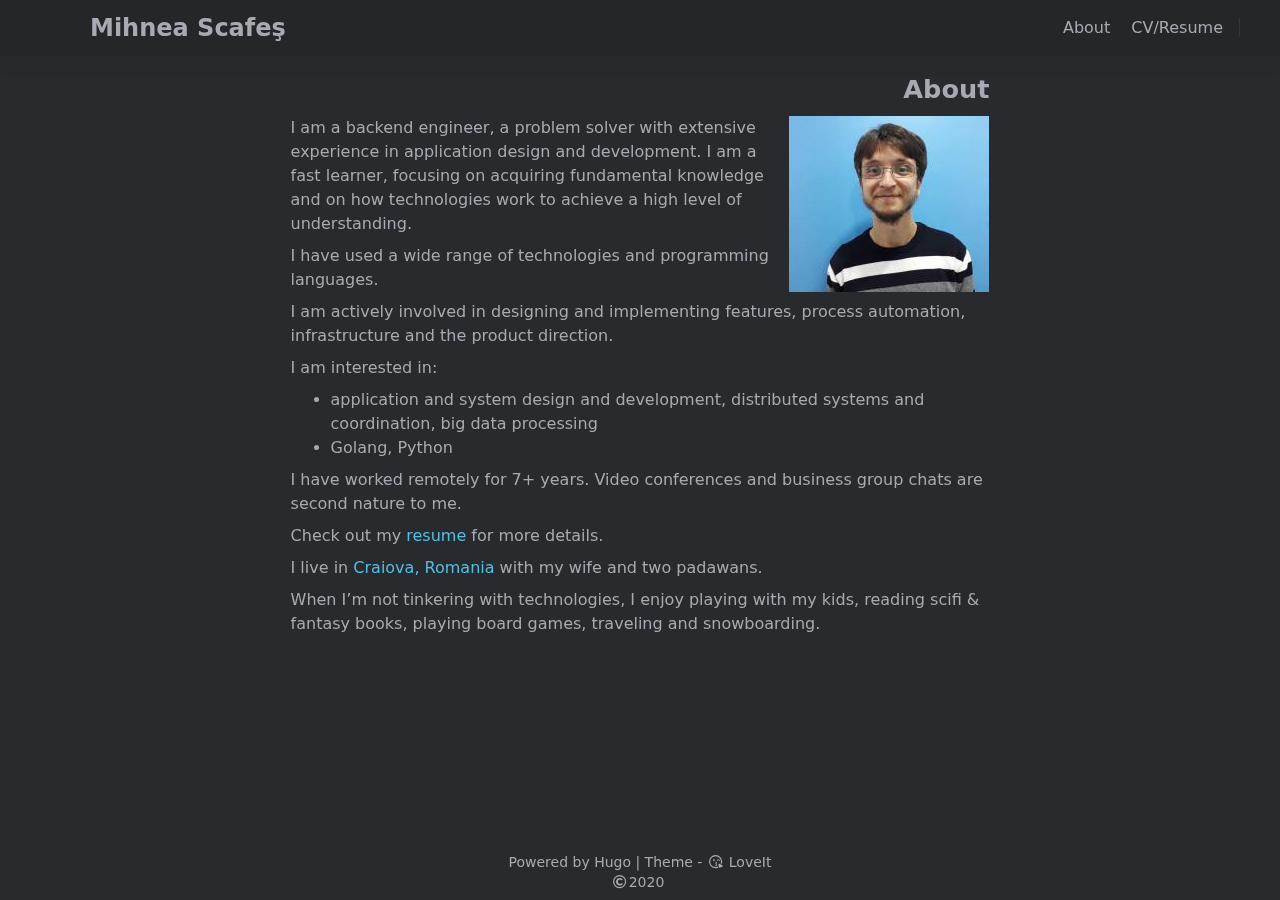
==== about/index.html @ 8e33fa36 "Rebuilding site" ====
<!DOCTYPE html>
<html lang="en-us">
    <head>
        <meta charset="utf-8">
        <meta name="viewport" content="width=device-width, initial-scale=1">
        <meta name="robots" content="noodp" />
        <meta http-equiv="X-UA-Compatible" content="IE=edge, chrome=1">
        <title>About - Mihnea Scafeş</title><meta name="Description" content=""><meta property="og:title" content="About" />
<meta property="og:description" content="I am a backend engineer, a problem solver with extensive experience in application design and development. I am a fast learner, focusing on acquiring fundamental knowledge and on how technologies work to achieve a high level of understanding.
I have used a wide range of technologies and programming languages.
I am actively involved in designing and implementing features, process automation, infrastructure and the product direction.
I am interested in:" />
<meta property="og:type" content="article" />
<meta property="og:url" content="https://mihs.github.io/about/" />
<meta property="article:published_time" content="2020-09-21T14:29:21+03:00" />
<meta property="article:modified_time" content="2020-09-21T14:29:21+03:00" />
<meta name="twitter:card" content="summary"/>
<meta name="twitter:title" content="About"/>
<meta name="twitter:description" content="I am a backend engineer, a problem solver with extensive experience in application design and development. I am a fast learner, focusing on acquiring fundamental knowledge and on how technologies work to achieve a high level of understanding.
I have used a wide range of technologies and programming languages.
I am actively involved in designing and implementing features, process automation, infrastructure and the product direction.
I am interested in:"/>
<meta name="application-name" content="Mihnea Scafeş">
<meta name="apple-mobile-web-app-title" content="Mihnea Scafeş"><link rel="shortcut icon" type="image/x-icon" href="/favicon.ico" />
        <link rel="icon" type="image/png" sizes="32x32" href="/favicon-32x32.png">
        <link rel="icon" type="image/png" sizes="16x16" href="/favicon-16x16.png"><link rel="apple-touch-icon" sizes="180x180" href="/apple-touch-icon.png"><link rel="manifest" href="/site.webmanifest"><link rel="canonical" href="https://mihs.github.io/about/" /><link rel="next" href="https://mihs.github.io/cv/" /><link rel="stylesheet" href="/lib/normalize/normalize.min.css"><link rel="stylesheet" href="/css/style.min.css"><link rel="stylesheet" href="/lib/fontawesome-free/all.min.css"><link rel="stylesheet" href="/lib/animate/animate.min.css"><link rel="stylesheet" href="/css/custom.min.css"><script type="application/ld+json">
    {
        "@context": "http://schema.org",
        "@type": "BlogPosting",
        "headline": "About",
        "inLanguage": "en-us",
        "mainEntityOfPage": {
            "@type": "WebPage",
            "@id": "https:\/\/mihs.github.io\/about\/"
        },"genre": "page","wordcount":  143 ,
        "url": "https:\/\/mihs.github.io\/about\/","datePublished": "2020-09-21T14:29:21+03:00","dateModified": "2020-09-21T14:29:21+03:00","publisher": {
            "@type": "Organization",
            "name": "Author"},"author": {
                "@type": "Person",
                "name": "Author"
            },"description": ""
    }
    </script></head>
    <body header-desktop="" header-mobile=""><script type="text/javascript">(window.localStorage && localStorage.getItem('theme') ? localStorage.getItem('theme') === 'dark' : ('dark' === 'auto' ? window.matchMedia('(prefers-color-scheme: dark)').matches : 'dark' === 'dark')) && document.body.setAttribute('theme', 'dark');</script>

        <div id="mask"></div><div class="wrapper"><header class="desktop" id="header-desktop">
    <div class="header-wrapper">
        <div class="header-title">
            <a href="/" title="Mihnea Scafeş">Mihnea Scafeş</a>
        </div>
        <div class="menu">
            <div class="menu-inner"><a class="menu-item" href="/about" title="About"> About </a><a class="menu-item" href="/cv" title="CV"> CV/Resume </a><span class="menu-item delimiter"></span>
                
                
            </div>
        </div>
    </div>
</header><header class="mobile" id="header-mobile">
    <div class="header-container">
        <div class="header-wrapper">
            <div class="header-title">
                <a href="/" title="Mihnea Scafeş">Mihnea Scafeş</a>
            </div>
            <div class="menu-toggle" id="menu-toggle-mobile">
                <span></span><span></span><span></span>
            </div>
        </div>
        <div class="menu" id="menu-mobile"><a class="menu-item" href="/about" title="About">About</a><a class="menu-item" href="/cv" title="CV">CV/Resume</a>
            
            </div>
    </div>
</header>
<div class="search-dropdown desktop">
    <div id="search-dropdown-desktop"></div>
</div>
<div class="search-dropdown mobile">
    <div id="search-dropdown-mobile"></div>
</div>
<main class="main">
                <div class="container"><div class="page single special"><h1 class="single-title animated pulse faster">About</h1><div class="content" id="content">


    

<img style="max-width: 100%; width: auto; height: auto;" src="/img/avatar-blue_hu2a649c49d9179e5c1d51eb379ed8627f_1249001_200x0_resize_q75_box.jpg" class="about-photo" title="" alt="" />

<p>I am a backend engineer, a problem solver with extensive experience in
application design and development. I am a fast learner, focusing on
acquiring fundamental knowledge and on how technologies work to achieve a high
level of understanding.</p>
<p>I have used a wide range of technologies and programming languages.</p>
<p>I am actively involved in designing and implementing features,
process automation, infrastructure and the product direction.</p>
<p>I am interested in:</p>
<ul>
<li>application and system design and development, distributed systems and coordination, big data processing</li>
<li>Golang, Python</li>
</ul>
<p>I have worked remotely for 7+ years. Video conferences and business group chats are second nature to me.</p>
<p>Check out my <a href="/cv/" rel="">resume</a> for more details.</p>
<p>I live in <a href="https://goo.gl/maps/cddmJ4ihbTyzFJks7" target="_blank" rel="noopener noreffer">Craiova, Romania</a> with my wife and two padawans.</p>
<p>When I&rsquo;m not tinkering with technologies, I enjoy playing with my kids, reading scifi &amp; fantasy books, playing board games, traveling and snowboarding.</p>
</div></div></div>
            </main><footer class="footer">
        <div class="footer-container"><div class="footer-line">Powered by <a href="https://gohugo.io/" target="_blank" rel="noopener noreffer" title="Hugo 0.75.1">Hugo</a> | Theme - <a href="https://github.com/dillonzq/LoveIt" target="_blank" rel="noopener noreffer" title="LoveIt 0.2.10"><i class="far fa-kiss-wink-heart fa-fw"></i> LoveIt</a>
                </div><div class="footer-line"><i class="far fa-copyright fa-fw"></i><span itemprop="copyrightYear">2020</span><span class="author" itemprop="copyrightHolder">&nbsp;<a href="/" target="_blank"></a></span></div>
        </div>
    </footer></div>

        <div id="fixed-buttons"><a href="#" id="back-to-top" class="fixed-button" title="Back to Top">
                <i class="fas fa-arrow-up fa-fw"></i>
            </a><a href="#" id="view-comments" class="fixed-button" title="View Comments">
                <i class="fas fa-comment fa-fw"></i>
            </a>
        </div><script type="text/javascript" src="/lib/smooth-scroll/smooth-scroll.min.js"></script><script type="text/javascript" src="/lib/lazysizes/lazysizes.min.js"></script><script type="text/javascript" src="/lib/clipboard/clipboard.min.js"></script><script type="text/javascript">window.config={"code":{"copyTitle":"Copy to clipboard","maxShownLines":10},"comment":{}};</script><script type="text/javascript" src="/js/theme.min.js"></script></body>
</html>
---- css/style.min.css ----
html{font-family:system-ui,-apple-system,BlinkMacSystemFont,PingFang SC,Microsoft YaHei UI,Segoe UI,Roboto,Oxygen,Ubuntu,Cantarell,Fira Sans,Droid Sans,Helvetica Neue,Helvetica,Arial,sans-serif;font-weight:400;font-display:swap;font-size:16px;line-height:1.5rem;width:100%}::-webkit-scrollbar{width:.5rem;height:.5rem}::-webkit-scrollbar-thumb{background-color:#87878d}::-webkit-scrollbar-thumb:hover{background-color:#a9a9b3}::selection{background-color:rgba(53,166,247,0.25)}[theme=dark] ::selection{background-color:rgba(50,112,194,0.4)}body{background-color:#fff;color:#161209;word-wrap:break-word;overflow-wrap:break-word;scrollbar-color:auto}body[theme=dark]{color:#a9a9b3;background-color:#292a2d}input::-ms-clear{display:none}a,a::before,a::after{text-decoration:none;color:#161209}[theme=dark] a,[theme=dark] a::before,[theme=dark] a::after{color:#a9a9b3}a:active,a:hover{color:#2d96bd}[theme=dark] a:active,[theme=dark] a:hover{color:#fff}#mask{background-repeat:no-repeat;background-position:center;position:fixed;top:0;left:0;width:100%;height:100%;z-index:-1;background-color:rgba(0,0,0,0)}.blur #mask{z-index:100;background-color:rgba(0,0,0,0.25)}svg.icon{display:inline-block;width:1.25em;height:1em;text-align:center}svg.icon path{fill:currentColor}img.emoji{height:1em;width:1em;margin:0 .05em 0 .1em;vertical-align:-.1em}.details .details-summary:hover{cursor:pointer}.details i.details-icon{color:#a9a9b3;-webkit-transition:transform 0.2s ease;-moz-transition:transform 0.2s ease;-o-transition:transform 0.2s ease;transition:transform 0.2s ease}[theme=dark] .details i.details-icon{color:#5d5d5f}.details .details-content{max-height:0;overflow-y:hidden;-webkit-transition:max-height 0.8s cubic-bezier(0, 1, 0, 1) -0.1s;-moz-transition:max-height 0.8s cubic-bezier(0, 1, 0, 1) -0.1s;-o-transition:max-height 0.8s cubic-bezier(0, 1, 0, 1) -0.1s;transition:max-height 0.8s cubic-bezier(0, 1, 0, 1) -0.1s}.details.open i.details-icon{-webkit-transform:rotate(90deg);-moz-transform:rotate(90deg);-ms-transform:rotate(90deg);-o-transform:rotate(90deg);transform:rotate(90deg)}.details.open .details-content{max-height:12000px;-webkit-transition:max-height 0.8s cubic-bezier(0.5, 0, 1, 0) 0s;-moz-transition:max-height 0.8s cubic-bezier(0.5, 0, 1, 0) 0s;-o-transition:max-height 0.8s cubic-bezier(0.5, 0, 1, 0) 0s;transition:max-height 0.8s cubic-bezier(0.5, 0, 1, 0) 0s}#fixed-buttons{display:none}.fixed-button{display:none;z-index:100;position:fixed;right:1.5rem;font-size:1rem;line-height:1.3rem;padding:.6rem .6rem;color:#a9a9b3;background:#f8f8f8;-webkit-border-radius:2rem;-moz-border-radius:2rem;border-radius:2rem;-webkit-transition:color 0.4s ease;-moz-transition:color 0.4s ease;-o-transition:color 0.4s ease;transition:color 0.4s ease}.blur .fixed-button{-webkit-filter:blur(1.5px);-moz-filter:blur(1.5px);-ms-filter:blur(1.5px);filter:blur(1.5px)}.fixed-button:hover,.fixed-button:active{color:#161209;cursor:pointer}.fixed-button:active,.fixed-button:focus,.fixed-button:hover{outline:none}[theme=dark] .fixed-button{color:#5d5d5f;background:#252627}[theme=dark] .fixed-button:hover,[theme=dark] .fixed-button:active{color:#a9a9b3}#back-to-top{display:block;bottom:1.5rem}#view-comments{bottom:4.5rem}.cc-window.cc-banner .cc-btn{color:#161209}.cc-window.cc-banner .cc-btn:hover,.cc-window.cc-banner .cc-btn:focus{background-color:#ccc}[theme=dark] .cc-window.cc-banner .cc-btn{color:#161209}[theme=dark] .cc-window.cc-banner .cc-btn:hover,[theme=dark] .cc-window.cc-banner .cc-btn:focus{background-color:#fff}img{-o-object-fit:contain;object-fit:contain;font-family:"object-fit: contain;"}.wrapper{display:flex;flex-direction:column;min-height:100vh;width:100%}.wrapper main{flex:1 0 auto}.wrapper main .container{padding:0 1rem}.page{position:relative;max-width:800px;width:60%;margin:0 auto}[header-desktop] .page{padding-top:3.5rem}[header-desktop=normal] .page{padding-top:0}.blur .page{-webkit-filter:blur(1.5px);-moz-filter:blur(1.5px);-ms-filter:blur(1.5px);filter:blur(1.5px)}.toc .toc-title{font-size:1.2rem;font-weight:bold;text-transform:uppercase}.toc .toc-content{font-size:1rem}.toc .toc-content ul{text-indent:-0.85rem;padding-left:.8rem;list-style:none}.toc .toc-content ul a:first-child::before{content:"|";font-weight:bolder;margin-right:.5rem;color:#2d96bd}[theme=dark] .toc .toc-content ul a:first-child::before{color:#55bde2}.toc .toc-content ul ul{padding-left:1.5rem}.toc ruby{background:#f5f5f5}.toc ruby rt{color:#a9a9b3}[theme=dark] .toc ruby{background:#272C34}[theme=dark] .toc ruby rt{color:#5d5d5f}#toc-auto{display:block;position:absolute;width:12000px;max-width:0;padding:0 .8rem;border-left:4px solid #f0f0f0;word-wrap:break-word;overflow-wrap:break-word;box-sizing:border-box;top:10rem;left:0;visibility:hidden}[header-desktop=normal] #toc-auto{top:5rem}.blur #toc-auto{-webkit-filter:blur(1.5px);-moz-filter:blur(1.5px);-ms-filter:blur(1.5px);filter:blur(1.5px)}[theme=dark] #toc-auto{border-left-color:#363636}#toc-auto .toc-title{margin:.8rem 0}#toc-auto .toc-content.always-active ul{display:block}#toc-auto .toc-content>nav>ul{margin:.625rem 0}#toc-auto .toc-content ul ul{display:none}#toc-auto .toc-content ul .has-active>ul{display:block}#toc-auto .toc-content a.active{font-weight:bold;color:#2d96bd}[theme=dark] #toc-auto .toc-content a.active{color:#55bde2}#toc-auto .toc-content a.active::before{color:#ef3982}[theme=dark] #toc-auto .toc-content a.active::before{color:#bdebfc}#toc-static{display:none;margin:.8rem 0}#toc-static[kept=true]{display:block}#toc-static .toc-title{display:flex;justify-content:space-between;line-height:2em;padding:0 .75rem;background:#e6e6e6}[theme=dark] #toc-static .toc-title{background:#1a1d23}#toc-static .toc-content{background-color:#f5f5f5}#toc-static .toc-content>nav>ul{margin:0;padding:.4rem 1rem .4rem 1.8rem}[theme=dark] #toc-static .toc-content{background-color:#272C34}#toc-static.open .toc-title{background:#ededed}[theme=dark] #toc-static.open .toc-title{background:#20252b}.single .single-title{margin:1rem 0 .5rem;font-size:1.6rem;font-weight:bold;line-height:140%}.single .single-subtitle{margin:.4rem 0;font-size:1.2rem;font-weight:normal;font-style:italic;line-height:100%}.single .post-meta{font-size:.875rem;color:#a9a9b3}.single .post-meta span{display:inline-block}[theme=dark] .single .post-meta{color:#5d5d5f}.single .post-meta a,.single .post-meta a::before,.single .post-meta a::after{text-decoration:none;color:#2d96bd}[theme=dark] .single .post-meta a,[theme=dark] .single .post-meta a::before,[theme=dark] .single .post-meta a::after{color:#a9a9b3}.single .post-meta a:active,.single .post-meta a:hover{color:#ef3982}[theme=dark] .single .post-meta a:active,[theme=dark] .single .post-meta a:hover{color:#fff}.single .post-meta .author{font-size:1.05rem}.single .featured-image{margin:.5rem 0 1rem 0}.single .featured-image img{display:block;max-width:100%;height:auto;margin:0 auto;overflow:hidden}.single .featured-image img.lazyloaded{width:100%}.single .content>h2{font-size:1.5rem}.single .content>h2 code{font-size:1.25rem}.single .content>h3{font-size:1.375rem}.single .content>h3 code{font-size:1.125rem}.single .content>h4{font-size:1.25rem}.single .content>h4 code{font-size:1rem}.single .content>h5{font-size:1.125rem}.single .content>h6{font-size:1rem}.single .content h2,.single .content h3,.single .content h4,.single .content h5,.single .content h6{font-weight:bold;margin:1.2rem 0}[theme=dark] .single .content h2,[theme=dark] .single .content h3,[theme=dark] .single .content h4,[theme=dark] .single .content h5,[theme=dark] .single .content h6{font-weight:bolder}.single .content>h2>.header-mark::before,.single .content>h3>.header-mark::before,.single .content>h4>.header-mark::before,.single .content>h5>.header-mark::before,.single .content>h6>.header-mark::before{content:"|";margin-right:.3125rem;color:#2d96bd}[theme=dark] .single .content>h2>.header-mark::before,[theme=dark] .single .content>h3>.header-mark::before,[theme=dark] .single .content>h4>.header-mark::before,[theme=dark] .single .content>h5>.header-mark::before,[theme=dark] .single .content>h6>.header-mark::before{color:#55bde2}.single .content>h2>.header-mark::before{content:"#"}.single .content p{margin:.5rem 0}.single .content b,.single .content strong{font-weight:bold}[theme=dark] .single .content b,[theme=dark] .single .content strong{color:#ddd}.single .content a,.single .content a::before,.single .content a::after{text-decoration:none;color:#2d96bd}[theme=dark] .single .content a,[theme=dark] .single .content a::before,[theme=dark] .single .content a::after{color:#55bde2}.single .content a:active,.single .content a:hover{color:#ef3982}[theme=dark] .single .content a:active,[theme=dark] .single .content a:hover{color:#bdebfc}.single .content a{word-wrap:break-word;overflow-wrap:break-word}[theme=dark] .single .content a b,[theme=dark] .single .content a strong{color:#55bde2}.single .content [theme=dark] a:hover b,.single .content [theme=dark] a:hover strong{color:#bdebfc}.single .content ul,.single .content ol{margin:.5rem 0;padding-left:2.5rem}.single .content ul{list-style-type:disc}.single .content ruby{background:#f5f5f5}.single .content ruby rt{color:#a9a9b3}[theme=dark] .single .content ruby{background:#272C34}[theme=dark] .single .content ruby rt{color:#5d5d5f}.single .content .table-wrapper{overflow-x:auto}.single .content .table-wrapper::-webkit-scrollbar{background-color:#fff}[theme=dark] .single .content .table-wrapper::-webkit-scrollbar{background-color:#272c34}.single .content .table-wrapper>table{width:100%;max-width:100%;margin:.625rem 0;border-spacing:0;background:#fff;border-collapse:collapse}[theme=dark] .single .content .table-wrapper>table{background:#272c34}.single .content .table-wrapper>table thead{background:#ededed}[theme=dark] .single .content .table-wrapper>table thead{background-color:#20252b}.single .content .table-wrapper>table th,.single .content .table-wrapper>table td{padding:.3rem 1rem;border:1px solid #e8e8e8}[theme=dark] .single .content .table-wrapper>table th,[theme=dark] .single .content .table-wrapper>table td{border-color:#1c2025}.single .content img{max-width:100%;min-height:1em}.single .content figure{margin:.5rem;text-align:center}.single .content figure .image-caption:not(:empty){min-width:20%;max-width:80%;display:inline-block;padding:.5rem;margin:0 auto;font-size:.875rem;color:#969696}.single .content figure img{display:block;height:auto;margin:0 auto;overflow:hidden}.single .content .lazyloading{-o-object-fit:none;object-fit:none;font-family:"object-fit: none;"}.single .content blockquote{display:block;border-left:0.5rem solid #6bd6fd;background-color:rgba(107,214,253,0.2);padding:.25rem .75rem;margin:1rem 0}[theme=dark] .single .content blockquote{border-left-color:#59c5ec;background-color:rgba(89,197,236,0.2)}.single .content .footnotes{color:#a9a9b3}[theme=dark] .single .content .footnotes{color:#5d5d5f}.single .content .footnotes p{margin:.25rem 0}.single .content code{display:inline-block;max-width:100%;padding:0 .4rem;word-wrap:break-word;overflow-wrap:break-word;-webkit-line-break:anywhere;-ms-line-break:anywhere;line-break:anywhere;font-size:.875rem;font-family:Source Code Pro,Menlo,Consolas,Monaco,monospace,system-ui,-apple-system,BlinkMacSystemFont,PingFang SC,Microsoft YaHei UI,Segoe UI,Roboto,Oxygen,Ubuntu,Cantarell,Fira Sans,Droid Sans,Helvetica Neue,Helvetica,Arial,sans-serif;color:#E74C3C}[theme=dark] .single .content code{color:#E5BF78}.single .content pre{margin:0;padding:.25rem 0 .25rem .5rem;-moz-tab-size:4;-o-tab-size:4;tab-size:4}.single .content pre code{padding:0}.single .content pre img{min-height:1em;max-height:1.2em;vertical-align:text-bottom}.single .content code,.single .content pre,.single .content .highlight table,.single .content .highlight tr,.single .content .highlight td{background:#f5f5f5}[theme=dark] .single .content code,[theme=dark] .single .content pre,[theme=dark] .single .content .highlight table,[theme=dark] .single .content .highlight tr,[theme=dark] .single .content .highlight td{background:#272C34}.single .content .highlight,.single .content .gist{font-family:Source Code Pro,Menlo,Consolas,Monaco,monospace,system-ui,-apple-system,BlinkMacSystemFont,PingFang SC,Microsoft YaHei UI,Segoe UI,Roboto,Oxygen,Ubuntu,Cantarell,Fira Sans,Droid Sans,Helvetica Neue,Helvetica,Arial,sans-serif;font-size:.875rem}.single .content .highlight .table-wrapper>table,.single .content .highlight .table-wrapper>table thead,.single .content .highlight .table-wrapper>table tr,.single .content .highlight .table-wrapper>table td,.single .content .gist .table-wrapper>table,.single .content .gist .table-wrapper>table thead,.single .content .gist .table-wrapper>table tr,.single .content .gist .table-wrapper>table td{margin:0;padding:0;border:none !important;white-space:nowrap}.single .content .highlight{line-height:1.4em;margin:.5rem 0}.single .content .highlight>.chroma{position:relative}.single .content .highlight>.chroma .code-header{display:flex;justify-content:space-between;align-items:center;box-sizing:border-box;width:100%;font-family:system-ui,-apple-system,BlinkMacSystemFont,PingFang SC,Microsoft YaHei UI,Segoe UI,Roboto,Oxygen,Ubuntu,Cantarell,Fira Sans,Droid Sans,Helvetica Neue,Helvetica,Arial,sans-serif;font-weight:bold;color:#9c9c9c;background:#e1e1e1}[theme=dark] .single .content .highlight>.chroma .code-header{color:#b1b0b0;background:#1a1d23}.single .content .highlight>.chroma .code-header:hover{cursor:pointer}.single .content .highlight>.chroma .code-header .code-title{width:100%;padding:.4rem}.single .content .highlight>.chroma .code-header .code-title::after{padding-left:.2rem;content:'Code'}.single .content .highlight>.chroma .code-header.language-bash .code-title::after{content:"Bash"}.single .content .highlight>.chroma .code-header.language-c .code-title::after{content:"C"}.single .content .highlight>.chroma .code-header.language-cs .code-title::after{content:"C#"}.single .content .highlight>.chroma .code-header.language-cpp .code-title::after{content:"C++"}.single .content .highlight>.chroma .code-header.language-clojure .code-title::after{content:"Clojure"}.single .content .highlight>.chroma .code-header.language-coffeescript .code-title::after{content:"CoffeeScript"}.single .content .highlight>.chroma .code-header.language-css .code-title::after{content:"CSS"}.single .content .highlight>.chroma .code-header.language-dart .code-title::after{content:"Dart"}.single .content .highlight>.chroma .code-header.language-diff .code-title::after{content:"Diff"}.single .content .highlight>.chroma .code-header.language-erlang .code-title::after{content:"Erlang"}.single .content .highlight>.chroma .code-header.language-go .code-title::after{content:"Go"}.single .content .highlight>.chroma .code-header.language-go-html-template .code-title::after{content:"Go HTML Template"}.single .content .highlight>.chroma .code-header.language-groovy .code-title::after{content:"Groovy"}.single .content .highlight>.chroma .code-header.language-haskell .code-title::after{content:"Haskell"}.single .content .highlight>.chroma .code-header.language-html .code-title::after{content:"HTML"}.single .content .highlight>.chroma .code-header.language-http .code-title::after{content:"HTTP"}.single .content .highlight>.chroma .code-header.language-xml .code-title::after{content:"XML"}.single .content .highlight>.chroma .code-header.language-java .code-title::after{content:"Java"}.single .content .highlight>.chroma .code-header.language-js .code-title::after{content:"JavaScript"}.single .content .highlight>.chroma .code-header.language-javascript .code-title::after{content:"JavaScript"}.single .content .highlight>.chroma .code-header.language-json .code-title::after{content:"JSON"}.single .content .highlight>.chroma .code-header.language-kotlin .code-title::after{content:"Kotlin"}.single .content .highlight>.chroma .code-header.language-latex .code-title::after{content:"LaTeX"}.single .content .highlight>.chroma .code-header.language-less .code-title::after{content:"Less"}.single .content .highlight>.chroma .code-header.language-lisp .code-title::after{content:"Lisp"}.single .content .highlight>.chroma .code-header.language-lua .code-title::after{content:"Lua"}.single .content .highlight>.chroma .code-header.language-makefile .code-title::after{content:"Makefile"}.single .content .highlight>.chroma .code-header.language-markdown .code-title::after{content:"Markdown"}.single .content .highlight>.chroma .code-header.language-matlab .code-title::after{content:"Matlab"}.single .content .highlight>.chroma .code-header.language-objectivec .code-title::after{content:"Objective-C"}.single .content .highlight>.chroma .code-header.language-php .code-title::after{content:"PHP"}.single .content .highlight>.chroma .code-header.language-perl .code-title::after{content:"Perl"}.single .content .highlight>.chroma .code-header.language-python .code-title::after{content:"Python"}.single .content .highlight>.chroma .code-header.language-r .code-title::after{content:"R"}.single .content .highlight>.chroma .code-header.language-ruby .code-title::after{content:"Ruby"}.single .content .highlight>.chroma .code-header.language-rust .code-title::after{content:"Rust"}.single .content .highlight>.chroma .code-header.language-scala .code-title::after{content:"Scala"}.single .content .highlight>.chroma .code-header.language-scss .code-title::after{content:"Scss"}.single .content .highlight>.chroma .code-header.language-shell .code-title::after{content:"Shell"}.single .content .highlight>.chroma .code-header.language-sql .code-title::after{content:"SQL"}.single .content .highlight>.chroma .code-header.language-swift .code-title::after{content:"Swift"}.single .content .highlight>.chroma .code-header.language-tex .code-title::after{content:"TeX"}.single .content .highlight>.chroma .code-header.language-toml .code-title::after{content:"TOML"}.single .content .highlight>.chroma .code-header.language-ts .code-title::after{content:"TypeScript"}.single .content .highlight>.chroma .code-header.language-typescript .code-title::after{content:"TypeScript"}.single .content .highlight>.chroma .code-header.language-vue .code-title::after{content:"Vue"}.single .content .highlight>.chroma .code-header.language-yml .code-title::after{content:"YAML"}.single .content .highlight>.chroma .code-header.language-yaml .code-title::after{content:"YAML"}.single .content .highlight>.chroma .lntd:first-child{min-width:1.6rem;text-align:right}.single .content .highlight>.chroma .lntd:last-child{width:100%}.single .content .highlight>.chroma .lntd:last-child pre{min-width:-webkit-max-content;min-width:-moz-max-content;min-width:intrinsic;min-width:max-content}.single .content .highlight>.chroma .ln{padding-right:.75rem}.single .content .highlight>.chroma .hl{display:block;background-color:#dcdcdc}[theme=dark] .single .content .highlight>.chroma .hl{background-color:#1c2025}.single .content .highlight>.chroma .ln,.single .content .highlight>.chroma .lnt{color:#a9a9b3}[theme=dark] .single .content .highlight>.chroma .ln,[theme=dark] .single .content .highlight>.chroma .lnt{color:#5d5d5f}.single .content .highlight>.chroma .arrow{padding:0 .2rem;-webkit-transition:transform 0.2s ease;-moz-transition:transform 0.2s ease;-o-transition:transform 0.2s ease;transition:transform 0.2s ease}.single .content .highlight>.chroma .ellipses{padding:.4rem}.single .content .highlight>.chroma .copy{display:none;padding:.4rem}.single .content .highlight>.chroma .copy:hover{cursor:pointer;color:#2d96bd}[theme=dark] .single .content .highlight>.chroma .copy:hover{color:#fff}.single .content .highlight>.chroma .table-wrapper{max-height:0;overflow-y:hidden;-webkit-transition:max-height 0.8s cubic-bezier(0, 1, 0, 1) -0.1s;-moz-transition:max-height 0.8s cubic-bezier(0, 1, 0, 1) -0.1s;-o-transition:max-height 0.8s cubic-bezier(0, 1, 0, 1) -0.1s;transition:max-height 0.8s cubic-bezier(0, 1, 0, 1) -0.1s}.single .content .highlight>.chroma.open .code-header{background:#ededed}[theme=dark] .single .content .highlight>.chroma.open .code-header{background:#20252b}.single .content .highlight>.chroma.open .table-wrapper{max-height:12000px;-webkit-transition:max-height 0.8s cubic-bezier(0.5, 0, 1, 0) 0s;-moz-transition:max-height 0.8s cubic-bezier(0.5, 0, 1, 0) 0s;-o-transition:max-height 0.8s cubic-bezier(0.5, 0, 1, 0) 0s;transition:max-height 0.8s cubic-bezier(0.5, 0, 1, 0) 0s}.single .content .highlight>.chroma.open .arrow{-webkit-transform:rotate(90deg);-moz-transform:rotate(90deg);-ms-transform:rotate(90deg);-o-transform:rotate(90deg);transform:rotate(90deg)}.single .content .highlight>.chroma.open .ellipses{display:none}.single .content .highlight>.chroma.open .copy{display:inline}.single .content .highlight .c,.single .content .highlight .ch,.single .content .highlight .cm,.single .content .highlight .c1,.single .content .highlight .cs,.single .content .highlight .cp,.single .content .highlight .cpf{font-style:italic}.single .content .highlight .gl{text-decoration:underline}.single .content .highlight .p{color:#a9a9b3}.single .content .highlight .k{color:#b501a9}.single .content .highlight .kc{color:#b501a9}.single .content .highlight .kd{color:#b501a9}.single .content .highlight .kn{color:#b501a9}.single .content .highlight .kp{color:#b501a9}.single .content .highlight .kr{color:#b501a9}.single .content .highlight .kt{color:#b501a9}.single .content .highlight .n{color:#333}.single .content .highlight .na{color:#2b77fa}.single .content .highlight .nb{color:#f74840}.single .content .highlight .bp{color:#f74840}.single .content .highlight .nc{color:#cb8100}.single .content .highlight .no{color:#2b77fa}.single .content .highlight .nd{color:#0086c1}.single .content .highlight .ni{color:#2b77fa}.single .content .highlight .ne{color:#2b77fa}.single .content .highlight .nf{color:#2b77fa}.single .content .highlight .fm{color:#1ccad6}.single .content .highlight .nl{color:#2b77fa}.single .content .highlight .nn{color:#2b77fa}.single .content .highlight .nx{color:#333}.single .content .highlight .py{color:#2b77fa}.single .content .highlight .nt{color:#2b77fa}.single .content .highlight .nv{color:#2b77fa}.single .content .highlight .vc{color:#2b77fa}.single .content .highlight .vg{color:#2b77fa}.single .content .highlight .vi{color:#2b77fa}.single .content .highlight .vm{color:#2b77fa}.single .content .highlight .l{color:#2aa198}.single .content .highlight .ld{color:#2aa198}.single .content .highlight .s{color:#24a443}.single .content .highlight .sa{color:#24a443}.single .content .highlight .sb{color:#24a443}.single .content .highlight .sc{color:#24a443}.single .content .highlight .dl{color:#24a443}.single .content .highlight .sd{color:#24a443}.single .content .highlight .s2{color:#24a443}.single .content .highlight .se{color:#24a443}.single .content .highlight .sh{color:#24a443}.single .content .highlight .si{color:#24a443}.single .content .highlight .sx{color:#24a443}.single .content .highlight .sr{color:#24a443}.single .content .highlight .s1{color:#24a443}.single .content .highlight .ss{color:#24a443}.single .content .highlight .m{color:#e2893c}.single .content .highlight .mb{color:#e2893c}.single .content .highlight .mf{color:#e2893c}.single .content .highlight .mh{color:#e2893c}.single .content .highlight .mi{color:#e2893c}.single .content .highlight .il{color:#e2893c}.single .content .highlight .mo{color:#e2893c}.single .content .highlight .o{color:#f19b04}.single .content .highlight .ow{color:#b501a9}.single .content .highlight .c{color:#a0a1a8}.single .content .highlight .ch{color:#a0a1a8}.single .content .highlight .cm{color:#a0a1a8}.single .content .highlight .c1{color:#a0a1a8}.single .content .highlight .cs{color:#a0a1a8}.single .content .highlight .cp{color:#a0a1a8}.single .content .highlight .cpf{color:#a0a1a8}.single .content .highlight .g{color:#e72d40}.single .content .highlight .gd{color:#e72d40}.single .content .highlight .ge{color:#e72d40}.single .content .highlight .gr{color:#e72d40}.single .content .highlight .gh{color:#e72d40}.single .content .highlight .gi{color:#e72d40}.single .content .highlight .go{color:#e72d40}.single .content .highlight .gp{color:#e72d40}.single .content .highlight .gs{color:#e72d40}.single .content .highlight .gu{color:#e72d40}.single .content .highlight .gt{color:#e72d40}.single .content .highlight .w{color:#bbb}[theme=dark] .single .content .highlight .p{color:#a9a9b3}[theme=dark] .single .content .highlight .k{color:#d371e3}[theme=dark] .single .content .highlight .kc{color:#d371e3}[theme=dark] .single .content .highlight .kd{color:#d371e3}[theme=dark] .single .content .highlight .kn{color:#d371e3}[theme=dark] .single .content .highlight .kp{color:#d371e3}[theme=dark] .single .content .highlight .kr{color:#d371e3}[theme=dark] .single .content .highlight .kt{color:#d371e3}[theme=dark] .single .content .highlight .n{color:#a9b2c0}[theme=dark] .single .content .highlight .na{color:#41b0f5}[theme=dark] .single .content .highlight .nb{color:#19b9c4}[theme=dark] .single .content .highlight .bp{color:#ecbf6f}[theme=dark] .single .content .highlight .nc{color:#ecbf6f}[theme=dark] .single .content .highlight .no{color:#41b0f5}[theme=dark] .single .content .highlight .nd{color:#ecbf6f}[theme=dark] .single .content .highlight .ni{color:#41b0f5}[theme=dark] .single .content .highlight .ne{color:#41b0f5}[theme=dark] .single .content .highlight .nf{color:#41b0f5}[theme=dark] .single .content .highlight .fm{color:#19b9c4}[theme=dark] .single .content .highlight .nl{color:#41b0f5}[theme=dark] .single .content .highlight .nn{color:#41b0f5}[theme=dark] .single .content .highlight .nx{color:#a9a9b3}[theme=dark] .single .content .highlight .py{color:#41b0f5}[theme=dark] .single .content .highlight .nt{color:#41b0f5}[theme=dark] .single .content .highlight .nv{color:#41b0f5}[theme=dark] .single .content .highlight .vc{color:#41b0f5}[theme=dark] .single .content .highlight .vg{color:#41b0f5}[theme=dark] .single .content .highlight .vi{color:#41b0f5}[theme=dark] .single .content .highlight .vm{color:#41b0f5}[theme=dark] .single .content .highlight .l{color:#2aa198}[theme=dark] .single .content .highlight .ld{color:#2aa198}[theme=dark] .single .content .highlight .s{color:#8cc570}[theme=dark] .single .content .highlight .sa{color:#8cc570}[theme=dark] .single .content .highlight .sb{color:#8cc570}[theme=dark] .single .content .highlight .sc{color:#8cc570}[theme=dark] .single .content .highlight .dl{color:#8cc570}[theme=dark] .single .content .highlight .sd{color:#8cc570}[theme=dark] .single .content .highlight .s2{color:#8cc570}[theme=dark] .single .content .highlight .se{color:#8cc570}[theme=dark] .single .content .highlight .sh{color:#8cc570}[theme=dark] .single .content .highlight .si{color:#8cc570}[theme=dark] .single .content .highlight .sx{color:#8cc570}[theme=dark] .single .content .highlight .sr{color:#8cc570}[theme=dark] .single .content .highlight .s1{color:#8cc570}[theme=dark] .single .content .highlight .ss{color:#8cc570}[theme=dark] .single .content .highlight .m{color:#db985c}[theme=dark] .single .content .highlight .mb{color:#db985c}[theme=dark] .single .content .highlight .mf{color:#db985c}[theme=dark] .single .content .highlight .mh{color:#db985c}[theme=dark] .single .content .highlight .mi{color:#db985c}[theme=dark] .single .content .highlight .il{color:#db985c}[theme=dark] .single .content .highlight .mo{color:#db985c}[theme=dark] .single .content .highlight .o{color:#ecbf6f}[theme=dark] .single .content .highlight .ow{color:#d371e3}[theme=dark] .single .content .highlight .c{color:#7e848f}[theme=dark] .single .content .highlight .ch{color:#7e848f}[theme=dark] .single .content .highlight .cm{color:#7e848f}[theme=dark] .single .content .highlight .c1{color:#7e848f}[theme=dark] .single .content .highlight .cs{color:#7e848f}[theme=dark] .single .content .highlight .cp{color:#7e848f}[theme=dark] .single .content .highlight .cpf{color:#7e848f}[theme=dark] .single .content .highlight .g{color:#f16372}[theme=dark] .single .content .highlight .gd{color:#f16372}[theme=dark] .single .content .highlight .ge{color:#f16372}[theme=dark] .single .content .highlight .gr{color:#f16372}[theme=dark] .single .content .highlight .gh{color:#f16372}[theme=dark] .single .content .highlight .gi{color:#f16372}[theme=dark] .single .content .highlight .go{color:#f16372}[theme=dark] .single .content .highlight .gp{color:#f16372}[theme=dark] .single .content .highlight .gs{color:#f16372}[theme=dark] .single .content .highlight .gu{color:#f16372}[theme=dark] .single .content .highlight .gt{color:#f16372}[theme=dark] .single .content .highlight .w{color:#bbb}.single .content .gist .gist-file,.single .content .gist .gist-data,.single .content .gist .gist-meta{border:none}.single .content .gist .gist-meta{padding:.4rem .8rem;background-color:#e8e8e8}.single .content .gist .gist-meta a,.single .content .gist .gist-meta a::before,.single .content .gist .gist-meta a::after{text-decoration:none;color:#2d96bd}[theme=dark] .single .content .gist .gist-meta a,[theme=dark] .single .content .gist .gist-meta a::before,[theme=dark] .single .content .gist .gist-meta a::after{color:#55bde2}.single .content .gist .gist-meta a:active,.single .content .gist .gist-meta a:hover{color:#ef3982}[theme=dark] .single .content .gist .gist-meta a:active,[theme=dark] .single .content .gist .gist-meta a:hover{color:#bdebfc}[theme=dark] .single .content .gist .gist-meta{background-color:#1c2025}[theme=dark] .single .content .gist .highlight{background:#141414}[theme=dark] .single .content .gist .blob-num,[theme=dark] .single .content .gist .blob-code-inner,[theme=dark] .single .content .gist .highlight,[theme=dark] .single .content .gist .pl-enm,[theme=dark] .single .content .gist .pl-ko,[theme=dark] .single .content .gist .pl-mo,[theme=dark] .single .content .gist .pl-mp1 .pl-sf,[theme=dark] .single .content .gist .pl-ms,[theme=dark] .single .content .gist .pl-pdc1,[theme=dark] .single .content .gist .pl-scp,[theme=dark] .single .content .gist .pl-smc,[theme=dark] .single .content .gist .pl-som,[theme=dark] .single .content .gist .pl-va,[theme=dark] .single .content .gist .pl-vpf,[theme=dark] .single .content .gist .pl-vpu,[theme=dark] .single .content .gist .pl-mdr{color:#aab1bf}[theme=dark] .single .content .gist .pl-mb,[theme=dark] .single .content .gist .pl-pdb{font-weight:700}[theme=dark] .single .content .gist .pl-c,[theme=dark] .single .content .gist .pl-c span,[theme=dark] .single .content .gist .pl-pdc{color:#5b6270;font-style:italic}[theme=dark] .single .content .gist .pl-sr .pl-cce{color:#56b5c2;font-weight:400}[theme=dark] .single .content .gist .pl-ef,[theme=dark] .single .content .gist .pl-en,[theme=dark] .single .content .gist .pl-enf,[theme=dark] .single .content .gist .pl-eoai,[theme=dark] .single .content .gist .pl-kos,[theme=dark] .single .content .gist .pl-mh .pl-pdh,[theme=dark] .single .content .gist .pl-mr{color:#61afef}[theme=dark] .single .content .gist .pl-ens,[theme=dark] .single .content .gist .pl-vi{color:#be5046}[theme=dark] .single .content .gist .pl-enti,[theme=dark] .single .content .gist .pl-mai .pl-sf,[theme=dark] .single .content .gist .pl-ml,[theme=dark] .single .content .gist .pl-sf,[theme=dark] .single .content .gist .pl-sr,[theme=dark] .single .content .gist .pl-sr .pl-sra,[theme=dark] .single .content .gist .pl-src,[theme=dark] .single .content .gist .pl-st,[theme=dark] .single .content .gist .pl-vo{color:#56b5c2}[theme=dark] .single .content .gist .pl-eoi,[theme=dark] .single .content .gist .pl-mri,[theme=dark] .single .content .gist .pl-pds,[theme=dark] .single .content .gist .pl-pse .pl-s1,[theme=dark] .single .content .gist .pl-s,[theme=dark] .single .content .gist .pl-s1{color:#97c279}[theme=dark] .single .content .gist .pl-k,[theme=dark] .single .content .gist .pl-kolp,[theme=dark] .single .content .gist .pl-mc,[theme=dark] .single .content .gist .pl-pde{color:#c578dd}[theme=dark] .single .content .gist .pl-mi,[theme=dark] .single .content .gist .pl-pdi{color:#c578dd;font-style:italic}[theme=dark] .single .content .gist .pl-mp,[theme=dark] .single .content .gist .pl-stp{color:#818896}[theme=dark] .single .content .gist .pl-mdh,[theme=dark] .single .content .gist .pl-mdi,[theme=dark] .single .content .gist .pl-mdr{font-weight:400}[theme=dark] .single .content .gist .pl-mdht,[theme=dark] .single .content .gist .pl-mi1{color:#97c279;background:#020}[theme=dark] .single .content .gist .pl-md,[theme=dark] .single .content .gist .pl-mdhf{color:#df6b75;background:#200}[theme=dark] .single .content .gist .pl-corl{color:#df6b75;text-decoration:underline}[theme=dark] .single .content .gist .pl-ib{background:#df6b75}[theme=dark] .single .content .gist .pl-ii{background:#e0c184;color:#fff}[theme=dark] .single .content .gist .pl-iu{background:#e05151}[theme=dark] .single .content .gist .pl-ms1{color:#aab1bf;background:#373b41}[theme=dark] .single .content .gist .pl-c1,[theme=dark] .single .content .gist .pl-cn,[theme=dark] .single .content .gist .pl-e,[theme=dark] .single .content .gist .pl-eoa,[theme=dark] .single .content .gist .pl-eoac,[theme=dark] .single .content .gist .pl-eoac .pl-pde,[theme=dark] .single .content .gist .pl-kou,[theme=dark] .single .content .gist .pl-mm,[theme=dark] .single .content .gist .pl-mp .pl-s3,[theme=dark] .single .content .gist .pl-mq,[theme=dark] .single .content .gist .pl-s3,[theme=dark] .single .content .gist .pl-sok,[theme=dark] .single .content .gist .pl-sv,[theme=dark] .single .content .gist .pl-mb{color:#d19965}[theme=dark] .single .content .gist .pl-enc,[theme=dark] .single .content .gist .pl-entc,[theme=dark] .single .content .gist .pl-pse .pl-s2,[theme=dark] .single .content .gist .pl-s2,[theme=dark] .single .content .gist .pl-sc,[theme=dark] .single .content .gist .pl-smp,[theme=dark] .single .content .gist .pl-sr .pl-sre,[theme=dark] .single .content .gist .pl-stj,[theme=dark] .single .content .gist .pl-v,[theme=dark] .single .content .gist .pl-pdb{color:#e4bf7a}[theme=dark] .single .content .gist .pl-ent,[theme=dark] .single .content .gist .pl-entl,[theme=dark] .single .content .gist .pl-entm,[theme=dark] .single .content .gist .pl-mh,[theme=dark] .single .content .gist .pl-pdv,[theme=dark] .single .content .gist .pl-smi,[theme=dark] .single .content .gist .pl-sol,[theme=dark] .single .content .gist .pl-mdh,[theme=dark] .single .content .gist .pl-mdi{color:#df6b75}[theme=dark] .single .content iframe.instagram-media{border:none !important}.single .content .admonition{position:relative;margin:1rem 0;padding:0 .75rem;background-color:rgba(68,138,255,0.1);border-left:0.25rem solid #448aff;overflow:auto}.single .content .admonition .admonition-title{font-weight:bold;margin:0 -0.75rem;padding:.25rem 1.8rem;border-bottom:1px solid rgba(68,138,255,0.1);background-color:rgba(68,138,255,0.25)}.single .content .admonition.open .admonition-title{background-color:rgba(68,138,255,0.1)}.single .content .admonition .admonition-content{padding:.5rem 0}.single .content .admonition i.icon{font-size:0.85rem;color:#448aff;position:absolute;top:.6rem;left:.4rem}.single .content .admonition i.details-icon{position:absolute;top:.6rem;right:.3rem}.single .content .admonition.note{border-left-color:#448aff}.single .content .admonition.note i.icon{color:#448aff}.single .content .admonition.abstract{border-left-color:#00b0ff}.single .content .admonition.abstract i.icon{color:#00b0ff}.single .content .admonition.info{border-left-color:#00b8d4}.single .content .admonition.info i.icon{color:#00b8d4}.single .content .admonition.tip{border-left-color:#00bfa5}.single .content .admonition.tip i.icon{color:#00bfa5}.single .content .admonition.success{border-left-color:#00c853}.single .content .admonition.success i.icon{color:#00c853}.single .content .admonition.question{border-left-color:#64dd17}.single .content .admonition.question i.icon{color:#64dd17}.single .content .admonition.warning{border-left-color:#ff9100}.single .content .admonition.warning i.icon{color:#ff9100}.single .content .admonition.failure{border-left-color:#ff5252}.single .content .admonition.failure i.icon{color:#ff5252}.single .content .admonition.danger{border-left-color:#ff1744}.single .content .admonition.danger i.icon{color:#ff1744}.single .content .admonition.bug{border-left-color:#f50057}.single .content .admonition.bug i.icon{color:#f50057}.single .content .admonition.example{border-left-color:#651fff}.single .content .admonition.example i.icon{color:#651fff}.single .content .admonition.quote{border-left-color:#9e9e9e}.single .content .admonition.quote i.icon{color:#9e9e9e}.single .content .admonition.note{background-color:rgba(68,138,255,0.1)}.single .content .admonition.note .admonition-title{border-bottom-color:rgba(68,138,255,0.1);background-color:rgba(68,138,255,0.25)}.single .content .admonition.note.open .admonition-title{background-color:rgba(68,138,255,0.1)}.single .content .admonition.abstract{background-color:rgba(0,176,255,0.1)}.single .content .admonition.abstract .admonition-title{border-bottom-color:rgba(0,176,255,0.1);background-color:rgba(0,176,255,0.25)}.single .content .admonition.abstract.open .admonition-title{background-color:rgba(0,176,255,0.1)}.single .content .admonition.info{background-color:rgba(0,184,212,0.1)}.single .content .admonition.info .admonition-title{border-bottom-color:rgba(0,184,212,0.1);background-color:rgba(0,184,212,0.25)}.single .content .admonition.info.open .admonition-title{background-color:rgba(0,184,212,0.1)}.single .content .admonition.tip{background-color:rgba(0,191,165,0.1)}.single .content .admonition.tip .admonition-title{border-bottom-color:rgba(0,191,165,0.1);background-color:rgba(0,191,165,0.25)}.single .content .admonition.tip.open .admonition-title{background-color:rgba(0,191,165,0.1)}.single .content .admonition.success{background-color:rgba(0,200,83,0.1)}.single .content .admonition.success .admonition-title{border-bottom-color:rgba(0,200,83,0.1);background-color:rgba(0,200,83,0.25)}.single .content .admonition.success.open .admonition-title{background-color:rgba(0,200,83,0.1)}.single .content .admonition.question{background-color:rgba(100,221,23,0.1)}.single .content .admonition.question .admonition-title{border-bottom-color:rgba(100,221,23,0.1);background-color:rgba(100,221,23,0.25)}.single .content .admonition.question.open .admonition-title{background-color:rgba(100,221,23,0.1)}.single .content .admonition.warning{background-color:rgba(255,145,0,0.1)}.single .content .admonition.warning .admonition-title{border-bottom-color:rgba(255,145,0,0.1);background-color:rgba(255,145,0,0.25)}.single .content .admonition.warning.open .admonition-title{background-color:rgba(255,145,0,0.1)}.single .content .admonition.failure{background-color:rgba(255,82,82,0.1)}.single .content .admonition.failure .admonition-title{border-bottom-color:rgba(255,82,82,0.1);background-color:rgba(255,82,82,0.25)}.single .content .admonition.failure.open .admonition-title{background-color:rgba(255,82,82,0.1)}.single .content .admonition.danger{background-color:rgba(255,23,68,0.1)}.single .content .admonition.danger .admonition-title{border-bottom-color:rgba(255,23,68,0.1);background-color:rgba(255,23,68,0.25)}.single .content .admonition.danger.open .admonition-title{background-color:rgba(255,23,68,0.1)}.single .content .admonition.bug{background-color:rgba(245,0,87,0.1)}.single .content .admonition.bug .admonition-title{border-bottom-color:rgba(245,0,87,0.1);background-color:rgba(245,0,87,0.25)}.single .content .admonition.bug.open .admonition-title{background-color:rgba(245,0,87,0.1)}.single .content .admonition.example{background-color:rgba(101,31,255,0.1)}.single .content .admonition.example .admonition-title{border-bottom-color:rgba(101,31,255,0.1);background-color:rgba(101,31,255,0.25)}.single .content .admonition.example.open .admonition-title{background-color:rgba(101,31,255,0.1)}.single .content .admonition.quote{background-color:rgba(159,159,159,0.1)}.single .content .admonition.quote .admonition-title{border-bottom-color:rgba(159,159,159,0.1);background-color:rgba(159,159,159,0.25)}.single .content .admonition.quote.open .admonition-title{background-color:rgba(159,159,159,0.1)}.single .content .admonition:last-child{margin-bottom:.75rem}.single .content .echarts{margin:.5rem 0;text-align:center}.single .content .mapbox{margin:.5rem 0;padding:.5rem 0}.single .content meting-js{margin:.5rem 0}.single .content .bilibili{position:relative;width:100%;height:0;padding-bottom:75%;margin:3% auto;text-align:center}.single .content .bilibili iframe{position:absolute;width:100%;height:100%;left:0;top:0}.single .content hr{margin:1rem 0;position:relative;border-top:1px dashed #f0f0f0;border-bottom:none}[theme=dark] .single .content hr{border-top:1px dashed #363636}.single .content kbd{display:inline-block;padding:.25rem;background-color:#fff;border:1px solid #f0f0f0;border-bottom-color:#f0f0f0;-webkit-border-radius:3px;-moz-border-radius:3px;border-radius:3px;-webkit-box-shadow:inset 0 -1px 0 #f0f0f0;box-shadow:inset 0 -1px 0 #f0f0f0;font-size:.8rem;font-family:Source Code Pro,Menlo,Consolas,Monaco,monospace,system-ui,-apple-system,BlinkMacSystemFont,PingFang SC,Microsoft YaHei UI,Segoe UI,Roboto,Oxygen,Ubuntu,Cantarell,Fira Sans,Droid Sans,Helvetica Neue,Helvetica,Arial,sans-serif;color:#E74C3C}[theme=dark] .single .content kbd{background-color:#292a2d;border:1px solid #363636;border-bottom-color:#363636;-webkit-box-shadow:inset 0 -1px 0 #363636;box-shadow:inset 0 -1px 0 #363636;color:#E5BF78}.single .content .typeit .code{padding:.375rem;font-size:.875rem;font-family:Source Code Pro,Menlo,Consolas,Monaco,monospace,system-ui,-apple-system,BlinkMacSystemFont,PingFang SC,Microsoft YaHei UI,Segoe UI,Roboto,Oxygen,Ubuntu,Cantarell,Fira Sans,Droid Sans,Helvetica Neue,Helvetica,Arial,sans-serif;font-weight:bold;word-break:break-all}.single .content .version{height:1.25em;vertical-align:text-bottom}.single .post-footer{margin-top:3rem}.single .post-footer .post-info{border-bottom:1px solid #f0f0f0;padding:1rem 0 0.3rem}[theme=dark] .single .post-footer .post-info{border-bottom:1px solid #363636}.single .post-footer .post-info .post-info-line{display:flex;justify-content:space-between}.single .post-footer .post-info .post-info-line .post-info-mod{font-size:0.8em;color:#a9a9b3}[theme=dark] .single .post-footer .post-info .post-info-line .post-info-mod{color:#5d5d5f}.single .post-footer .post-info .post-info-line .post-info-mod a,.single .post-footer .post-info .post-info-line .post-info-mod a::before,.single .post-footer .post-info .post-info-line .post-info-mod a::after{text-decoration:none;color:#2d96bd}[theme=dark] .single .post-footer .post-info .post-info-line .post-info-mod a,[theme=dark] .single .post-footer .post-info .post-info-line .post-info-mod a::before,[theme=dark] .single .post-footer .post-info .post-info-line .post-info-mod a::after{color:#55bde2}.single .post-footer .post-info .post-info-line .post-info-mod a:active,.single .post-footer .post-info .post-info-line .post-info-mod a:hover{color:#ef3982}[theme=dark] .single .post-footer .post-info .post-info-line .post-info-mod a:active,[theme=dark] .single .post-footer .post-info .post-info-line .post-info-mod a:hover{color:#bdebfc}.single .post-footer .post-info .post-info-line .post-info-license{font-size:0.8em;color:#a9a9b3}[theme=dark] .single .post-footer .post-info .post-info-line .post-info-license{color:#5d5d5f}.single .post-footer .post-info .post-info-line .post-info-license a,.single .post-footer .post-info .post-info-line .post-info-license a::before,.single .post-footer .post-info .post-info-line .post-info-license a::after{text-decoration:none;color:#2d96bd}[theme=dark] .single .post-footer .post-info .post-info-line .post-info-license a,[theme=dark] .single .post-footer .post-info .post-info-line .post-info-license a::before,[theme=dark] .single .post-footer .post-info .post-info-line .post-info-license a::after{color:#55bde2}.single .post-footer .post-info .post-info-line .post-info-license a:active,.single .post-footer .post-info .post-info-line .post-info-license a:hover{color:#ef3982}[theme=dark] .single .post-footer .post-info .post-info-line .post-info-license a:active,[theme=dark] .single .post-footer .post-info .post-info-line .post-info-license a:hover{color:#bdebfc}.single .post-footer .post-info .post-info-line .post-info-md{font-size:0.8rem;width:8rem}.single .post-footer .post-info .post-info-line .post-info-md a,.single .post-footer .post-info .post-info-line .post-info-md a::before,.single .post-footer .post-info .post-info-line .post-info-md a::after{text-decoration:none;color:#2d96bd}[theme=dark] .single .post-footer .post-info .post-info-line .post-info-md a,[theme=dark] .single .post-footer .post-info .post-info-line .post-info-md a::before,[theme=dark] .single .post-footer .post-info .post-info-line .post-info-md a::after{color:#55bde2}.single .post-footer .post-info .post-info-line .post-info-md a:active,.single .post-footer .post-info .post-info-line .post-info-md a:hover{color:#ef3982}[theme=dark] .single .post-footer .post-info .post-info-line .post-info-md a:active,[theme=dark] .single .post-footer .post-info .post-info-line .post-info-md a:hover{color:#bdebfc}.single .post-footer .post-info .post-info-line .post-info-share a *{vertical-align:text-bottom}.single .post-footer .post-info-more{padding:0.3rem 0 1rem;display:flex;justify-content:space-between;font-size:0.9rem}.single .post-footer .post-tags{max-width:65%}.single .post-footer .post-tags *{display:inline}.single .post-footer .post-nav::before,.single .post-footer .post-nav::after{content:' ';display:table}.single .post-footer .post-nav a.prev,.single .post-footer .post-nav a.next{font-size:1rem;font-weight:600;-webkit-transition:all 0.3s ease-out;-moz-transition:all 0.3s ease-out;-o-transition:all 0.3s ease-out;transition:all 0.3s ease-out}.single .post-footer .post-nav a.prev{float:left}.single .post-footer .post-nav a.prev:hover{-webkit-transform:translateX(-4px);-moz-transform:translateX(-4px);-ms-transform:translateX(-4px);-o-transform:translateX(-4px);transform:translateX(-4px)}.single .post-footer .post-nav a.next{float:right}.single .post-footer .post-nav a.next:hover{-webkit-transform:translateX(4px);-moz-transform:translateX(4px);-ms-transform:translateX(4px);-o-transform:translateX(4px);transform:translateX(4px)}.single #comments{padding:8rem 0 2rem}.lg-toolbar .lg-icon::after{color:#999}.special .single-title,.special .single-subtitle{text-align:right}.archive .single-title{text-align:right}.archive .group-title{margin-top:1.5rem;margin-bottom:1rem}.archive .categories-card{margin:0 auto;margin-top:3rem;display:flex;align-items:center;justify-content:space-between;flex-direction:row;flex-wrap:wrap;line-height:1.6rem}.archive .categories-card .card-item{font-size:.875rem;text-align:left;width:45%;display:flex;align-items:flex-start;margin-top:2rem;min-height:10rem;padding:0 2%;position:relative}.archive .categories-card .card-item .card-item-wrapper{width:100%;overflow:hidden}.archive .categories-card .card-item .card-item-wrapper .card-item-title{font-size:1.2rem;font-weight:bold;display:inline-block;margin-top:1rem;margin-bottom:.75rem}.archive .categories-card .card-item .card-item-wrapper span{float:right;padding-right:1rem}.archive .archive-item{display:flex;justify-content:space-between;align-items:center;box-sizing:border-box;margin:.25rem 0 .25rem 1.5rem}.archive .archive-item-link{min-width:10%;overflow:hidden;white-space:nowrap;text-overflow:ellipsis}.archive .archive-item-link:hover{color:#2d96bd;background-color:transparent}[theme=dark] .archive .archive-item-link{color:#a9a9b3}[theme=dark] .archive .archive-item-link:hover{color:#fff}.archive .archive-item-date{width:4em;text-align:right;color:#a9a9b3}[theme=dark] .archive .archive-item-date{color:#5d5d5f}.archive .more-post{text-align:right}.archive .tag-cloud-tags{margin:10px 0}.archive .tag-cloud-tags a,.archive .tag-cloud-tags a::before,.archive .tag-cloud-tags a::after{text-decoration:none;color:#161209}[theme=dark] .archive .tag-cloud-tags a,[theme=dark] .archive .tag-cloud-tags a::before,[theme=dark] .archive .tag-cloud-tags a::after{color:#a9a9b3}.archive .tag-cloud-tags a:active,.archive .tag-cloud-tags a:hover{color:#2d96bd}[theme=dark] .archive .tag-cloud-tags a:active,[theme=dark] .archive .tag-cloud-tags a:hover{color:#fff}.archive .tag-cloud-tags a{display:inline-block;position:relative;margin:5px 10px;word-wrap:break-word;overflow-wrap:break-word;-webkit-transition:all ease-out 0.3s;-moz-transition:all ease-out 0.3s;-o-transition:all ease-out 0.3s;transition:all ease-out 0.3s}.archive .tag-cloud-tags a:active,.archive .tag-cloud-tags a:focus,.archive .tag-cloud-tags a:hover{-webkit-transform:scale(1.2);-moz-transform:scale(1.2);-ms-transform:scale(1.2);-o-transform:scale(1.2);transform:scale(1.2)}.archive .tag-cloud-tags a sup{color:#a9a9b3}[theme=dark] .archive .tag-cloud-tags a sup{color:#5d5d5f}.home .home-profile{-webkit-transform:translateY(16vh);-moz-transform:translateY(16vh);-ms-transform:translateY(16vh);-o-transform:translateY(16vh);transform:translateY(16vh);padding:0 0 .5rem;text-align:center}.home .home-profile .home-avatar{padding:.5rem}.home .home-profile .home-avatar img{display:inline-block;width:8rem;height:auto;margin:0 auto;-webkit-border-radius:100%;-moz-border-radius:100%;border-radius:100%;-webkit-box-shadow:0 0 0 0.3618em rgba(0,0,0,0.05);box-shadow:0 0 0 0.3618em rgba(0,0,0,0.05);-webkit-transition:all 0.4s ease;-moz-transition:all 0.4s ease;-o-transition:all 0.4s ease;transition:all 0.4s ease}.home .home-profile .home-avatar img:hover{position:relative;-webkit-transform:translateY(-0.75rem);-moz-transform:translateY(-0.75rem);-ms-transform:translateY(-0.75rem);-o-transform:translateY(-0.75rem);transform:translateY(-0.75rem)}.home .home-profile .home-title{font-size:1.25rem;font-weight:bold;margin:0;padding:.5rem}.home .home-profile .home-subtitle{font-size:1rem;font-weight:normal;margin:0;padding:.5rem}.home .home-profile .links{padding:.5rem;font-size:1.5rem}.home .home-profile .links a *{vertical-align:text-bottom}.home .home-profile .links img{height:1.5rem;padding:0 .25rem}.home .home-profile .home-disclaimer{font-size:1rem;line-height:1.5rem;font-weight:normal;margin:0;padding:.5rem;color:#a9a9b3}[theme=dark] .home .home-profile .home-disclaimer{color:#5d5d5f}.home[posts] .home-profile{-webkit-transform:translateY(0);-moz-transform:translateY(0);-ms-transform:translateY(0);-o-transform:translateY(0);transform:translateY(0);padding-top:2rem}.home[posts] .home-avatar img{width:6rem}.home[posts] .summary{padding-top:1rem;padding-bottom:.8rem;color:#161209;border-bottom:1px dashed #f0f0f0}[theme=dark] .home[posts] .summary{color:#a9a9b3;border-bottom:1px dashed #363636}.home[posts] .summary .featured-image-preview{width:100%;padding:30% 0 0;position:relative;margin:0.6rem auto;-webkit-transition:transform 0.4s ease;-moz-transition:transform 0.4s ease;-o-transition:transform 0.4s ease;transition:transform 0.4s ease}.home[posts] .summary .featured-image-preview img{position:absolute;width:100%;height:100%;left:0;top:0;-o-object-fit:none;object-fit:none;font-family:"object-fit: none;"}.home[posts] .summary .featured-image-preview img.lazyloaded{-o-object-fit:cover;object-fit:cover;font-family:"object-fit: cover;"}.home[posts] .summary .featured-image-preview:hover{-webkit-transform:scale(1.01);-moz-transform:scale(1.01);-ms-transform:scale(1.01);-o-transform:scale(1.01);transform:scale(1.01)}.home[posts] .summary .single-title{font-size:1.25rem;line-height:140%;margin:0.4rem 0}.home[posts] .summary .content{display:-moz-box;display:-webkit-box;display:box;-webkit-box-orient:vertical;-moz-box-orient:vertical;box-orient:vertical;-webkit-line-clamp:3;margin-top:.3rem;width:100%;overflow:hidden;text-overflow:ellipsis;word-wrap:break-word;overflow-wrap:break-word;color:#a9a9b3}[theme=dark] .home[posts] .summary .content{color:#5d5d5f}.home[posts] .summary .content h2,.home[posts] .summary .content h3,.home[posts] .summary .content h4,.home[posts] .summary .content h5,.home[posts] .summary .content h6,.home[posts] .summary .content p{font-size:1rem;line-height:1.5;display:inline}.home[posts] .summary .content h2::after,.home[posts] .summary .content h3::after,.home[posts] .summary .content h4::after,.home[posts] .summary .content h5::after,.home[posts] .summary .content h6::after,.home[posts] .summary .content p::after{content:"\A";white-space:pre}.home[posts] .summary .content h2{font-size:1.125rem}.home[posts] .summary .content a,.home[posts] .summary .content a::before,.home[posts] .summary .content a::after{text-decoration:none;color:#2d96bd}[theme=dark] .home[posts] .summary .content a,[theme=dark] .home[posts] .summary .content a::before,[theme=dark] .home[posts] .summary .content a::after{color:#a9a9b3}.home[posts] .summary .content a:active,.home[posts] .summary .content a:hover{color:#ef3982}[theme=dark] .home[posts] .summary .content a:active,[theme=dark] .home[posts] .summary .content a:hover{color:#fff}.home[posts] .summary .content b,.home[posts] .summary .content strong{color:#a9a9b3}[theme=dark] .home[posts] .summary .content b,[theme=dark] .home[posts] .summary .content strong{color:#5d5d5f}.home[posts] .summary .post-footer{margin-top:.4rem;display:flex;justify-content:space-between;align-items:center;font-size:.875rem}.home[posts] .summary .post-footer a,.home[posts] .summary .post-footer a::before,.home[posts] .summary .post-footer a::after{text-decoration:none;color:#2d96bd}[theme=dark] .home[posts] .summary .post-footer a,[theme=dark] .home[posts] .summary .post-footer a::before,[theme=dark] .home[posts] .summary .post-footer a::after{color:#55bde2}.home[posts] .summary .post-footer a:active,.home[posts] .summary .post-footer a:hover{color:#ef3982}[theme=dark] .home[posts] .summary .post-footer a:active,[theme=dark] .home[posts] .summary .post-footer a:hover{color:#bdebfc}.home[posts] .summary .post-footer .post-tags{padding:0}.home[posts] .summary .post-footer .post-tags a,.home[posts] .summary .post-footer .post-tags a::before,.home[posts] .summary .post-footer .post-tags a::after{text-decoration:none;color:#161209}[theme=dark] .home[posts] .summary .post-footer .post-tags a,[theme=dark] .home[posts] .summary .post-footer .post-tags a::before,[theme=dark] .home[posts] .summary .post-footer .post-tags a::after{color:#a9a9b3}.home[posts] .summary .post-footer .post-tags a:active,.home[posts] .summary .post-footer .post-tags a:hover{color:#2d96bd}[theme=dark] .home[posts] .summary .post-footer .post-tags a:active,[theme=dark] .home[posts] .summary .post-footer .post-tags a:hover{color:#fff}#content-404{font-size:1.8rem;line-height:3rem;-webkit-transform:translateY(30vh);-moz-transform:translateY(30vh);-ms-transform:translateY(30vh);-o-transform:translateY(30vh);transform:translateY(30vh);text-align:center}header{width:100%;z-index:150;background-color:#f8f8f8;-webkit-transition:box-shadow 0.3s ease;-moz-transition:box-shadow 0.3s ease;-o-transition:box-shadow 0.3s ease;transition:box-shadow 0.3s ease}[theme=dark] header{background-color:#252627}header .logo{min-height:1.5em;height:1.5em;vertical-align:text-bottom}header .logo,header .header-title-pre{padding-right:.25rem}header .header-title-post{padding-left:.25rem}header:hover{-webkit-box-shadow:0 0 1.5rem 0 rgba(0,0,0,0.1);box-shadow:0 0 1.5rem 0 rgba(0,0,0,0.1)}.header-wrapper{display:flex;justify-content:space-between;align-items:center;box-sizing:border-box;width:100%}.header-title{font-family:system-ui,-apple-system,BlinkMacSystemFont,PingFang SC,Microsoft YaHei UI,Segoe UI,Roboto,Oxygen,Ubuntu,Cantarell,Fira Sans,Droid Sans,Helvetica Neue,Helvetica,Arial,sans-serif;font-weight:bold;margin-right:.5rem;min-width:10%;overflow:hidden;white-space:nowrap;text-overflow:ellipsis;-webkit-flex:10;flex:10}.menu .menu-item{position:relative}.language-select{position:absolute;opacity:0;left:0;top:0;width:100%;height:100%}.language-select:hover{cursor:pointer}.search{position:relative}.search input{color:transparent;box-sizing:border-box;height:2.5rem;width:2.5rem;-webkit-border-radius:.5rem;-moz-border-radius:.5rem;border-radius:.5rem;border:none;outline:none;background-color:#f8f8f8;vertical-align:baseline !important;-webkit-transition:width 0.3s ease;-moz-transition:width 0.3s ease;-o-transition:width 0.3s ease;transition:width 0.3s ease}[theme=dark] .search input{background-color:#252627}.search input::-webkit-input-placeholder{color:rgba(0,0,0,0)}.search input:-moz-placeholder{color:rgba(0,0,0,0)}.search input::-moz-placeholder{color:rgba(0,0,0,0)}.search input:-ms-input-placeholder{color:rgba(0,0,0,0)}.search input::placeholder{color:rgba(0,0,0,0)}.search .search-button{margin:0;position:absolute;left:auto;right:1rem}.search .search-toggle{left:.5rem;right:auto}.search .search-loading{display:none}.search .search-clear{display:none}.open .search input,.search.mobile input{color:#161209;background-color:#e9e9e9;padding:0 2rem 0 2rem}[theme=dark] .open .search input,[theme=dark] .search.mobile input{color:#a9a9b3;background-color:#363636}[theme=dark] .open .search input::-webkit-input-placeholder,[theme=dark] .search.mobile input::-webkit-input-placeholder{color:#5d5d5f}[theme=dark] .open .search input:-moz-placeholder,[theme=dark] .search.mobile input:-moz-placeholder{color:#5d5d5f}[theme=dark] .open .search input::-moz-placeholder,[theme=dark] .search.mobile input::-moz-placeholder{color:#5d5d5f}[theme=dark] .open .search input:-ms-input-placeholder,[theme=dark] .search.mobile input:-ms-input-placeholder{color:#5d5d5f}[theme=dark] .open .search input::placeholder,[theme=dark] .search.mobile input::placeholder{color:#5d5d5f}.open .search input::-webkit-input-placeholder,.search.mobile input::-webkit-input-placeholder{color:#a9a9b3}.open .search input:-moz-placeholder,.search.mobile input:-moz-placeholder{color:#a9a9b3}.open .search input::-moz-placeholder,.search.mobile input::-moz-placeholder{color:#a9a9b3}.open .search input:-ms-input-placeholder,.search.mobile input:-ms-input-placeholder{color:#a9a9b3}.open .search input::placeholder,.search.mobile input::placeholder{color:#a9a9b3}.open .search .search-button,.search.mobile .search-button{color:#a9a9b3}[theme=dark] .open .search .search-button,[theme=dark] .search.mobile .search-button{color:#5d5d5f}.open .search .search-clear:hover,.search.mobile .search-clear:hover{color:#ff6b6b}.open .search .search-toggle:hover,.search.mobile .search-toggle:hover{cursor:default}.theme-switch i{-webkit-transform:rotate(225deg);-moz-transform:rotate(225deg);-ms-transform:rotate(225deg);-o-transform:rotate(225deg);transform:rotate(225deg)}#header-desktop{display:block;position:fixed;height:3.5rem;line-height:3.5rem}[header-desktop=normal] #header-desktop{position:static}#header-desktop .header-wrapper{padding:0 2rem 0 10vh}#header-desktop .header-wrapper .header-title{font-size:1.5rem}#header-desktop .header-wrapper .menu{overflow:hidden;white-space:nowrap}#header-desktop .header-wrapper .menu .menu-inner{float:right}#header-desktop .header-wrapper .menu .menu-item{margin:0 .5rem}#header-desktop .header-wrapper .menu .menu-item.delimiter{border-left:1.5px solid #161209}[theme=dark] #header-desktop .header-wrapper .menu .menu-item.delimiter{border-left-color:#363636}#header-desktop .header-wrapper .menu .menu-item.language{margin-right:0}#header-desktop .header-wrapper .menu .menu-item.search{margin:0 -.5rem 0 0}#header-desktop .header-wrapper .menu a.active{font-weight:900;color:#161209}[theme=dark] #header-desktop .header-wrapper .menu a.active{color:#fff}#header-desktop.open .header-wrapper .menu .menu-item.search{margin:0 .25rem 0 .5rem}#header-desktop.open .header-wrapper .menu .menu-item.search input{width:24rem}#header-mobile{display:none;position:fixed;height:3.5rem;line-height:3.5rem}[header-mobile=normal] #header-mobile{position:static}#header-mobile .header-container{padding:0;margin:0}#header-mobile .header-container .header-wrapper{padding:0 1rem;font-size:1.125rem;-webkit-transition:margin-top 0.3s ease;-moz-transition:margin-top 0.3s ease;-o-transition:margin-top 0.3s ease;transition:margin-top 0.3s ease}#header-mobile .header-container .header-wrapper .header-title{font-size:1.5rem;max-width:80%}#header-mobile .header-container .header-wrapper .menu-toggle{line-height:4rem;cursor:pointer;-webkit-transition:width 0.3s ease;-moz-transition:width 0.3s ease;-o-transition:width 0.3s ease;transition:width 0.3s ease}#header-mobile .header-container .header-wrapper .menu-toggle span{display:block;background:#161209;width:1.5rem;height:2px;-webkit-border-radius:3px;-moz-border-radius:3px;border-radius:3px;-webkit-transition:all 0.3s ease-in-out;-moz-transition:all 0.3s ease-in-out;-o-transition:all 0.3s ease-in-out;transition:all 0.3s ease-in-out}[theme=dark] #header-mobile .header-container .header-wrapper .menu-toggle span{background:#a9a9b3}#header-mobile .header-container .header-wrapper .menu-toggle span:nth-child(1){margin-bottom:.5rem}#header-mobile .header-container .header-wrapper .menu-toggle span:nth-child(3){margin-top:.5rem}#header-mobile .header-container .header-wrapper .menu-toggle.active span:nth-child(1){-webkit-transform:rotate(45deg) translate(0.4rem, 0.5rem);-moz-transform:rotate(45deg) translate(0.4rem, 0.5rem);-ms-transform:rotate(45deg) translate(0.4rem, 0.5rem);-o-transform:rotate(45deg) translate(0.4rem, 0.5rem);transform:rotate(45deg) translate(0.4rem, 0.5rem)}#header-mobile .header-container .header-wrapper .menu-toggle.active span:nth-child(2){opacity:0}#header-mobile .header-container .header-wrapper .menu-toggle.active span:nth-child(3){-webkit-transform:rotate(-45deg) translate(0.4rem, -0.5rem);-moz-transform:rotate(-45deg) translate(0.4rem, -0.5rem);-ms-transform:rotate(-45deg) translate(0.4rem, -0.5rem);-o-transform:rotate(-45deg) translate(0.4rem, -0.5rem);transform:rotate(-45deg) translate(0.4rem, -0.5rem)}#header-mobile .header-container .menu{text-align:center;background:#f8f8f8;border-top:2px solid #f0f0f0;display:none;padding-top:.5rem;-webkit-box-shadow:0 0.125rem 0.25rem rgba(0,0,0,0.1);box-shadow:0 0.125rem 0.25rem rgba(0,0,0,0.1)}#header-mobile .header-container .menu .search-wrapper{display:flex;justify-content:space-between;align-items:center;box-sizing:border-box;padding:.5rem 1rem;line-height:2.5rem}#header-mobile .header-container .menu .search{flex-grow:10}#header-mobile .header-container .menu .search .algolia-autocomplete,#header-mobile .header-container .menu .search input{width:100%}#header-mobile .header-container .menu .search-button{top:0}#header-mobile .header-container .menu .search-cancel{display:none;margin-left:.75rem}#header-mobile .header-container .menu .menu-item{display:block;line-height:2.5rem}#header-mobile .header-container .menu.active{display:block}[theme=dark] #header-mobile .header-container .menu{background:#252627;border-top-color:#363636}#header-mobile.open .header-wrapper{margin-top:-3.5rem}#header-mobile.open .menu{padding-top:0;border-top:none}#header-mobile.open .menu .menu-item{display:none}#header-mobile.open .menu .search-cancel{display:inline}.search-dropdown{position:fixed;z-index:200;top:3.5rem;-webkit-box-shadow:0 0.125rem 0.25rem rgba(0,0,0,0.1);box-shadow:0 0.125rem 0.25rem rgba(0,0,0,0.1)}.search-dropdown.desktop{right:2rem;width:30rem}.search-dropdown.mobile{right:0;width:100%}.search-dropdown .dropdown-menu{right:0 !important;background-color:#fff}[theme=dark] .search-dropdown .dropdown-menu{background-color:#292a2d}.search-dropdown .dropdown-menu .suggestions{overflow-y:auto;max-height:calc(100vh - 3.5rem)}.search-dropdown .dropdown-menu .suggestions .suggestion{padding:.75rem 1rem}.search-dropdown .dropdown-menu .suggestions .suggestion .suggestion-title{display:inline-block;overflow:hidden;text-overflow:ellipsis;white-space:nowrap;font-size:1rem;font-weight:bold;max-width:75%}.search-dropdown .dropdown-menu .suggestions .suggestion .suggestion-date{font-size:.875rem;float:right;text-align:right;color:#a9a9b3}[theme=dark] .search-dropdown .dropdown-menu .suggestions .suggestion .suggestion-date{color:#5d5d5f}.search-dropdown .dropdown-menu .suggestions .suggestion .suggestion-context{line-height:1.25rem;display:-moz-box;display:-webkit-box;display:box;-webkit-box-orient:vertical;-moz-box-orient:vertical;box-orient:vertical;-webkit-line-clamp:2;overflow:hidden;text-overflow:ellipsis;word-wrap:break-word;overflow-wrap:break-word;color:#a9a9b3}[theme=dark] .search-dropdown .dropdown-menu .suggestions .suggestion .suggestion-context{color:#5d5d5f}.search-dropdown .dropdown-menu .suggestions .suggestion em{font-style:normal;background-color:rgba(53,166,247,0.25)}[theme=dark] .search-dropdown .dropdown-menu .suggestions .suggestion em{background-color:rgba(50,112,194,0.4)}.search-dropdown .dropdown-menu .suggestions .suggestion.cursor{background:#e8e8e8}[theme=dark] .search-dropdown .dropdown-menu .suggestions .suggestion.cursor{background:#323843}.search-dropdown .dropdown-menu .suggestions .suggestion:hover{cursor:pointer}.search-dropdown .dropdown-menu .search-empty{padding:1rem;text-align:center}.search-dropdown .dropdown-menu .search-empty .search-query{font-weight:bold}[theme=dark] .search-dropdown .dropdown-menu .search-empty .search-query{color:#ddd}.search-dropdown .dropdown-menu .search-footer{padding:.5rem 1rem;float:right;font-size:.8rem;color:#a9a9b3}.search-dropdown .dropdown-menu .search-footer [theme=dark]{color:#5d5d5f}.search-dropdown .dropdown-menu .search-footer a,.search-dropdown .dropdown-menu .search-footer a::before,.search-dropdown .dropdown-menu .search-footer a::after{text-decoration:none;color:#2d96bd}[theme=dark] .search-dropdown .dropdown-menu .search-footer a,[theme=dark] .search-dropdown .dropdown-menu .search-footer a::before,[theme=dark] .search-dropdown .dropdown-menu .search-footer a::after{color:#55bde2}.search-dropdown .dropdown-menu .search-footer a:active,.search-dropdown .dropdown-menu .search-footer a:hover{color:#ef3982}[theme=dark] .search-dropdown .dropdown-menu .search-footer a:active,[theme=dark] .search-dropdown .dropdown-menu .search-footer a:hover{color:#bdebfc}.search-dropdown .dropdown-menu .search-footer a{font-size:1rem}footer{height:2rem;width:100%;text-align:center;line-height:1.25rem;padding:1rem 0}footer .footer-container{font-size:.875rem}footer .footer-container .footer-line{width:100%}footer .footer-container .footer-line .icp-br{display:none}.blur footer{-webkit-filter:blur(1.5px);-moz-filter:blur(1.5px);-ms-filter:blur(1.5px);filter:blur(1.5px)}.pagination{display:flex;flex-direction:row;justify-content:center;list-style:none;white-space:nowrap;width:100%;padding:1rem 0 0}.pagination a{font-size:.8rem;color:#bfbfbf;letter-spacing:.1rem;font-weight:700;padding:5px 5px;text-decoration:none;-webkit-transition:0.3s;-moz-transition:0.3s;-o-transition:0.3s;transition:0.3s}.pagination li{padding-bottom:3px;margin:0 20px;box-sizing:border-box;position:relative;display:inline}.pagination li.disabled{display:none}.pagination li:hover a{color:#000}[theme=dark] .pagination li:hover a{color:#fff}.pagination li:before,.pagination li:after{position:absolute;content:"";width:0;height:3px;background:#000;-webkit-transition:0.3s;-moz-transition:0.3s;-o-transition:0.3s;transition:0.3s;bottom:0px}[theme=dark] .pagination li:before,[theme=dark] .pagination li:after{background:#fff}.pagination li:before .active,.pagination li:after .active{width:100%}.pagination li:before{left:50%}.pagination li:after{right:50%}.pagination li:hover:before,.pagination li:hover:after{width:50%}.pagination li.active a{color:#000}[theme=dark] .pagination li.active a{color:#fff}.pagination li.active:before,.pagination li.active:after{width:60%}@media only screen and (max-width: 1440px){.page{width:56%}}@media only screen and (max-width: 1200px){.page{width:52%}#header-desktop .header-wrapper{padding-right:1rem}.search-dropdown.desktop{right:1rem}}@media only screen and (max-width: 960px){#toc-auto{display:none}#toc-static{display:block}.page{width:80%}#header-desktop .header-wrapper{padding-left:1rem}}@media only screen and (max-width: 680px){#header-desktop{display:none}#header-mobile{display:block}body.blur{overflow:hidden}.page{width:100%}[header-mobile] .page{padding-top:3.5rem}[header-mobile=normal] .page{padding-top:0}.page .categories-card .card-item{width:100%}.copyright .copyright-line .icp-splitter{display:none}.copyright .copyright-line .icp-br{display:block}}

/*# sourceMappingURL=style.min.css.map */
---- css/custom.min.css ----
.cv-embedded{height:70vh;width:100%}img.about-photo{float:right}
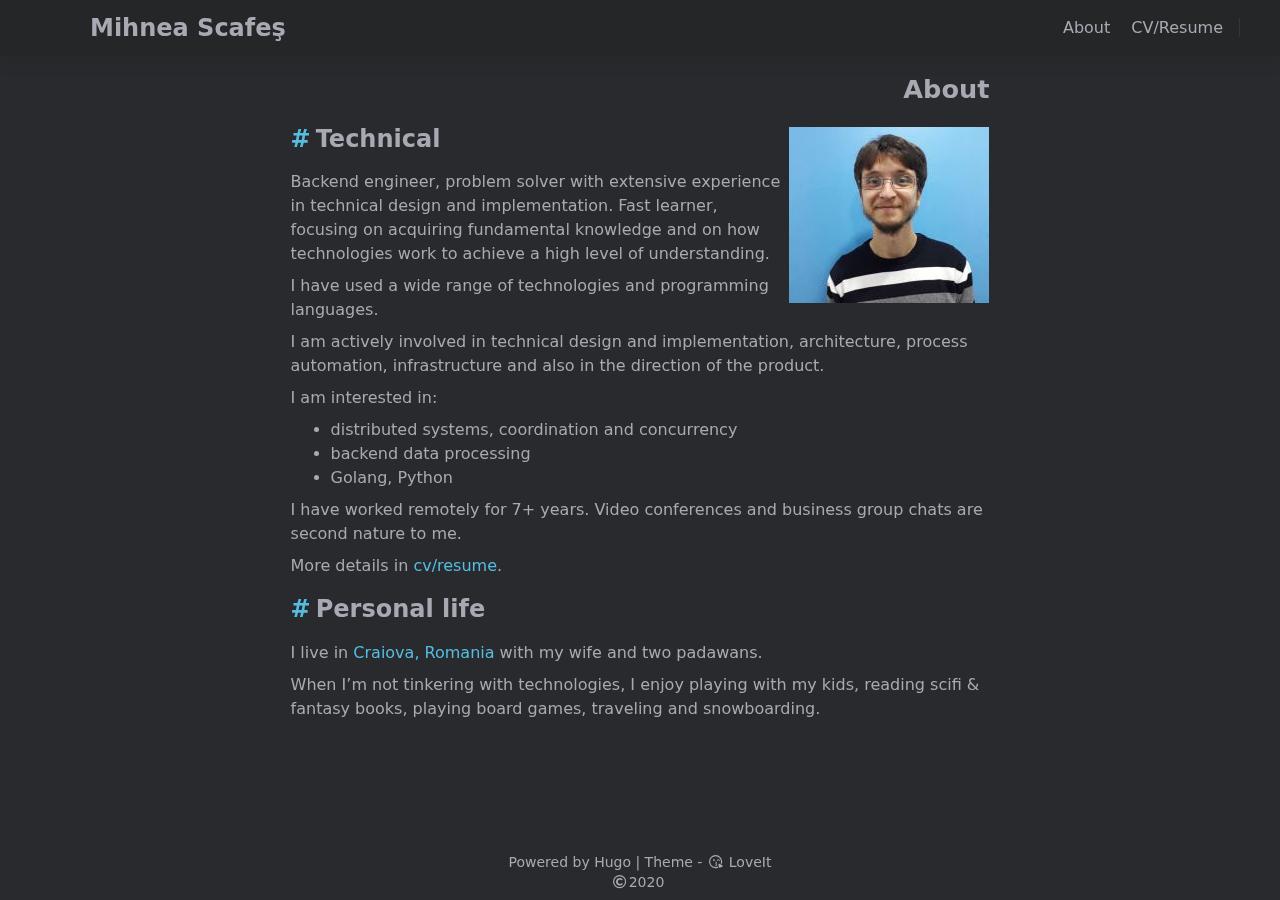
==== commit 097c5cd4: "rebuilding Wed 23 Sep 22:40:09 EEST 2020" ====
--- a/about/index.html
+++ b/about/index.html
@@ -6,20 +6,22 @@
         <meta name="robots" content="noodp" />
         <meta http-equiv="X-UA-Compatible" content="IE=edge, chrome=1">
         <title>About - Mihnea Scafeş</title><meta name="Description" content=""><meta property="og:title" content="About" />
-<meta property="og:description" content="I am a backend engineer, a problem solver with extensive experience in application design and development. I am a fast learner, focusing on acquiring fundamental knowledge and on how technologies work to achieve a high level of understanding.
+<meta property="og:description" content="Technical Backend engineer, problem solver with extensive experience in technical design and implementation. Fast learner, focusing on acquiring fundamental knowledge and on how technologies work to achieve a high level of understanding.
 I have used a wide range of technologies and programming languages.
-I am actively involved in designing and implementing features, process automation, infrastructure and the product direction.
-I am interested in:" />
+I am actively involved in technical design and implementation, architecture, process automation, infrastructure and also in the direction of the product.
+I am interested in:
+ distributed systems, coordination and concurrency backend data processing Golang, Python  I have worked remotely for 7&#43; years." />
 <meta property="og:type" content="article" />
 <meta property="og:url" content="https://mihs.github.io/about/" />
 <meta property="article:published_time" content="2020-09-21T14:29:21+03:00" />
 <meta property="article:modified_time" content="2020-09-21T14:29:21+03:00" />
 <meta name="twitter:card" content="summary"/>
 <meta name="twitter:title" content="About"/>
-<meta name="twitter:description" content="I am a backend engineer, a problem solver with extensive experience in application design and development. I am a fast learner, focusing on acquiring fundamental knowledge and on how technologies work to achieve a high level of understanding.
+<meta name="twitter:description" content="Technical Backend engineer, problem solver with extensive experience in technical design and implementation. Fast learner, focusing on acquiring fundamental knowledge and on how technologies work to achieve a high level of understanding.
 I have used a wide range of technologies and programming languages.
-I am actively involved in designing and implementing features, process automation, infrastructure and the product direction.
-I am interested in:"/>
+I am actively involved in technical design and implementation, architecture, process automation, infrastructure and also in the direction of the product.
+I am interested in:
+ distributed systems, coordination and concurrency backend data processing Golang, Python  I have worked remotely for 7&#43; years."/>
 <meta name="application-name" content="Mihnea Scafeş">
 <meta name="apple-mobile-web-app-title" content="Mihnea Scafeş"><link rel="shortcut icon" type="image/x-icon" href="/favicon.ico" />
         <link rel="icon" type="image/png" sizes="32x32" href="/favicon-32x32.png">
@@ -32,7 +34,7 @@
         "mainEntityOfPage": {
             "@type": "WebPage",
             "@id": "https:\/\/mihs.github.io\/about\/"
-        },"genre": "page","wordcount":  143 ,
+        },"genre": "page","wordcount":  136 ,
         "url": "https:\/\/mihs.github.io\/about\/","datePublished": "2020-09-21T14:29:21+03:00","dateModified": "2020-09-21T14:29:21+03:00","publisher": {
             "@type": "Organization",
             "name": "Author"},"author": {
@@ -84,20 +86,23 @@
 
 <img style="max-width: 100%; width: auto; height: auto;" src="/img/avatar-blue_hu2a649c49d9179e5c1d51eb379ed8627f_1249001_200x0_resize_q75_box.jpg" class="about-photo" title="" alt="" />
 
-<p>I am a backend engineer, a problem solver with extensive experience in
-application design and development. I am a fast learner, focusing on
+<h2 id="technical">Technical</h2>
+<p>Backend engineer, problem solver with extensive experience in
+technical design and implementation. Fast learner, focusing on
 acquiring fundamental knowledge and on how technologies work to achieve a high
 level of understanding.</p>
 <p>I have used a wide range of technologies and programming languages.</p>
-<p>I am actively involved in designing and implementing features,
-process automation, infrastructure and the product direction.</p>
+<p>I am actively involved in technical design and implementation, architecture,
+process automation, infrastructure and also in the direction of the product.</p>
 <p>I am interested in:</p>
 <ul>
-<li>application and system design and development, distributed systems and coordination, big data processing</li>
+<li>distributed systems, coordination and concurrency</li>
+<li>backend data processing</li>
 <li>Golang, Python</li>
 </ul>
 <p>I have worked remotely for 7+ years. Video conferences and business group chats are second nature to me.</p>
-<p>Check out my <a href="/cv/" rel="">resume</a> for more details.</p>
+<p>More details in <a href="/cv/" rel="">cv/resume</a>.</p>
+<h2 id="personal-life">Personal life</h2>
 <p>I live in <a href="https://goo.gl/maps/cddmJ4ihbTyzFJks7" target="_blank" rel="noopener noreffer">Craiova, Romania</a> with my wife and two padawans.</p>
 <p>When I&rsquo;m not tinkering with technologies, I enjoy playing with my kids, reading scifi &amp; fantasy books, playing board games, traveling and snowboarding.</p>
 </div></div></div>
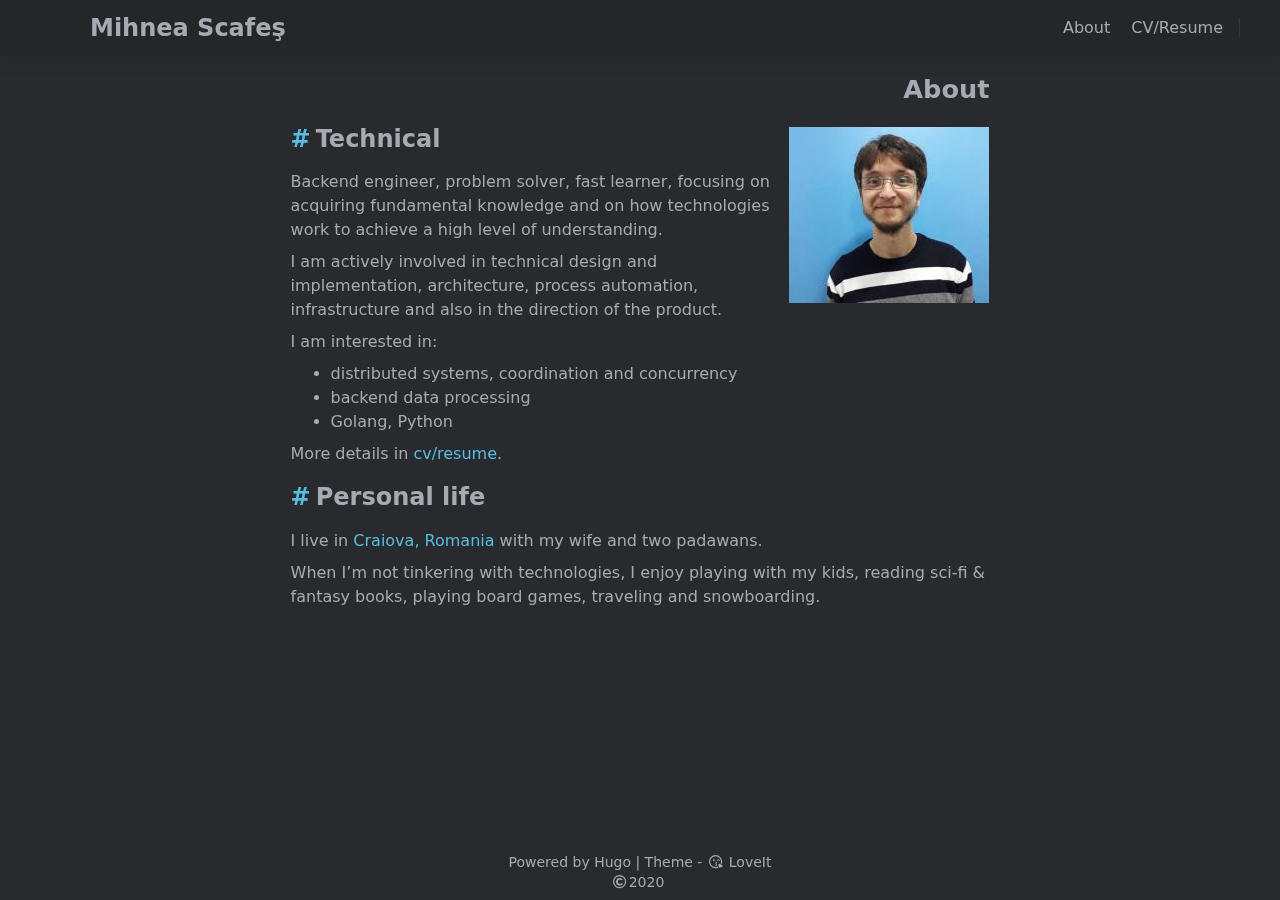
==== commit 82332960: "rebulding Fri 25 Sep 12:07:21 EEST 2020" ====
--- a/about/index.html
+++ b/about/index.html
@@ -6,22 +6,22 @@
         <meta name="robots" content="noodp" />
         <meta http-equiv="X-UA-Compatible" content="IE=edge, chrome=1">
         <title>About - Mihnea Scafeş</title><meta name="Description" content=""><meta property="og:title" content="About" />
-<meta property="og:description" content="Technical Backend engineer, problem solver with extensive experience in technical design and implementation. Fast learner, focusing on acquiring fundamental knowledge and on how technologies work to achieve a high level of understanding.
-I have used a wide range of technologies and programming languages.
+<meta property="og:description" content="Technical Backend engineer, problem solver, fast learner, focusing on acquiring fundamental knowledge and on how technologies work to achieve a high level of understanding.
 I am actively involved in technical design and implementation, architecture, process automation, infrastructure and also in the direction of the product.
 I am interested in:
- distributed systems, coordination and concurrency backend data processing Golang, Python  I have worked remotely for 7&#43; years." />
+ distributed systems, coordination and concurrency backend data processing Golang, Python  More details in cv/resume.
+Personal life I live in Craiova, Romania with my wife and two padawans." />
 <meta property="og:type" content="article" />
 <meta property="og:url" content="https://mihs.github.io/about/" />
 <meta property="article:published_time" content="2020-09-21T14:29:21+03:00" />
 <meta property="article:modified_time" content="2020-09-21T14:29:21+03:00" />
 <meta name="twitter:card" content="summary"/>
 <meta name="twitter:title" content="About"/>
-<meta name="twitter:description" content="Technical Backend engineer, problem solver with extensive experience in technical design and implementation. Fast learner, focusing on acquiring fundamental knowledge and on how technologies work to achieve a high level of understanding.
-I have used a wide range of technologies and programming languages.
+<meta name="twitter:description" content="Technical Backend engineer, problem solver, fast learner, focusing on acquiring fundamental knowledge and on how technologies work to achieve a high level of understanding.
 I am actively involved in technical design and implementation, architecture, process automation, infrastructure and also in the direction of the product.
 I am interested in:
- distributed systems, coordination and concurrency backend data processing Golang, Python  I have worked remotely for 7&#43; years."/>
+ distributed systems, coordination and concurrency backend data processing Golang, Python  More details in cv/resume.
+Personal life I live in Craiova, Romania with my wife and two padawans."/>
 <meta name="application-name" content="Mihnea Scafeş">
 <meta name="apple-mobile-web-app-title" content="Mihnea Scafeş"><link rel="shortcut icon" type="image/x-icon" href="/favicon.ico" />
         <link rel="icon" type="image/png" sizes="32x32" href="/favicon-32x32.png">
@@ -34,7 +34,7 @@
         "mainEntityOfPage": {
             "@type": "WebPage",
             "@id": "https:\/\/mihs.github.io\/about\/"
-        },"genre": "page","wordcount":  136 ,
+        },"genre": "page","wordcount":  99 ,
         "url": "https:\/\/mihs.github.io\/about\/","datePublished": "2020-09-21T14:29:21+03:00","dateModified": "2020-09-21T14:29:21+03:00","publisher": {
             "@type": "Organization",
             "name": "Author"},"author": {
@@ -87,11 +87,9 @@
 <img style="max-width: 100%; width: auto; height: auto;" src="/img/avatar-blue_hu2a649c49d9179e5c1d51eb379ed8627f_1249001_200x0_resize_q75_box.jpg" class="about-photo" title="" alt="" />
 
 <h2 id="technical">Technical</h2>
-<p>Backend engineer, problem solver with extensive experience in
-technical design and implementation. Fast learner, focusing on
+<p>Backend engineer, problem solver, fast learner, focusing on
 acquiring fundamental knowledge and on how technologies work to achieve a high
 level of understanding.</p>
-<p>I have used a wide range of technologies and programming languages.</p>
 <p>I am actively involved in technical design and implementation, architecture,
 process automation, infrastructure and also in the direction of the product.</p>
 <p>I am interested in:</p>
@@ -100,11 +98,10 @@
 <li>backend data processing</li>
 <li>Golang, Python</li>
 </ul>
-<p>I have worked remotely for 7+ years. Video conferences and business group chats are second nature to me.</p>
 <p>More details in <a href="/cv/" rel="">cv/resume</a>.</p>
 <h2 id="personal-life">Personal life</h2>
 <p>I live in <a href="https://goo.gl/maps/cddmJ4ihbTyzFJks7" target="_blank" rel="noopener noreffer">Craiova, Romania</a> with my wife and two padawans.</p>
-<p>When I&rsquo;m not tinkering with technologies, I enjoy playing with my kids, reading scifi &amp; fantasy books, playing board games, traveling and snowboarding.</p>
+<p>When I&rsquo;m not tinkering with technologies, I enjoy playing with my kids, reading sci-fi &amp; fantasy books, playing board games, traveling and snowboarding.</p>
 </div></div></div>
             </main><footer class="footer">
         <div class="footer-container"><div class="footer-line">Powered by <a href="https://gohugo.io/" target="_blank" rel="noopener noreffer" title="Hugo 0.75.1">Hugo</a> | Theme - <a href="https://github.com/dillonzq/LoveIt" target="_blank" rel="noopener noreffer" title="LoveIt 0.2.10"><i class="far fa-kiss-wink-heart fa-fw"></i> LoveIt</a>
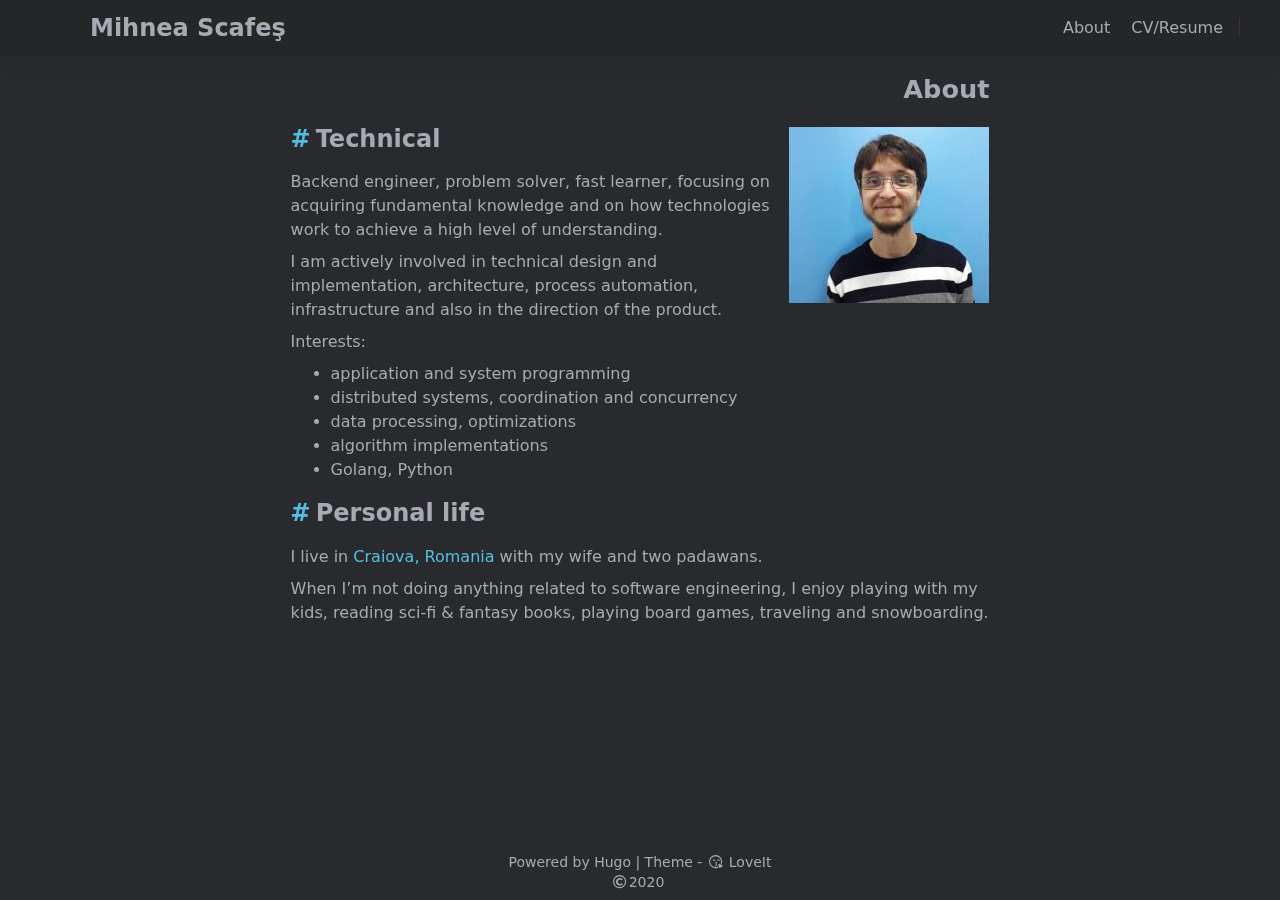
==== commit ba61913f: "rebuilding site Thu  1 Oct 15:03:56 EEST 2020" ====
--- a/about/index.html
+++ b/about/index.html
@@ -8,9 +8,8 @@
         <title>About - Mihnea Scafeş</title><meta name="Description" content=""><meta property="og:title" content="About" />
 <meta property="og:description" content="Technical Backend engineer, problem solver, fast learner, focusing on acquiring fundamental knowledge and on how technologies work to achieve a high level of understanding.
 I am actively involved in technical design and implementation, architecture, process automation, infrastructure and also in the direction of the product.
-I am interested in:
- distributed systems, coordination and concurrency backend data processing Golang, Python  More details in cv/resume.
-Personal life I live in Craiova, Romania with my wife and two padawans." />
+Interests:
+ application and system programming distributed systems, coordination and concurrency data processing, optimizations algorithm implementations Golang, Python  Personal life I live in Craiova, Romania with my wife and two padawans." />
 <meta property="og:type" content="article" />
 <meta property="og:url" content="https://mihs.github.io/about/" />
 <meta property="article:published_time" content="2020-09-21T14:29:21+03:00" />
@@ -19,9 +18,8 @@
 <meta name="twitter:title" content="About"/>
 <meta name="twitter:description" content="Technical Backend engineer, problem solver, fast learner, focusing on acquiring fundamental knowledge and on how technologies work to achieve a high level of understanding.
 I am actively involved in technical design and implementation, architecture, process automation, infrastructure and also in the direction of the product.
-I am interested in:
- distributed systems, coordination and concurrency backend data processing Golang, Python  More details in cv/resume.
-Personal life I live in Craiova, Romania with my wife and two padawans."/>
+Interests:
+ application and system programming distributed systems, coordination and concurrency data processing, optimizations algorithm implementations Golang, Python  Personal life I live in Craiova, Romania with my wife and two padawans."/>
 <meta name="application-name" content="Mihnea Scafeş">
 <meta name="apple-mobile-web-app-title" content="Mihnea Scafeş"><link rel="shortcut icon" type="image/x-icon" href="/favicon.ico" />
         <link rel="icon" type="image/png" sizes="32x32" href="/favicon-32x32.png">
@@ -34,7 +32,7 @@
         "mainEntityOfPage": {
             "@type": "WebPage",
             "@id": "https:\/\/mihs.github.io\/about\/"
-        },"genre": "page","wordcount":  99 ,
+        },"genre": "page","wordcount":  101 ,
         "url": "https:\/\/mihs.github.io\/about\/","datePublished": "2020-09-21T14:29:21+03:00","dateModified": "2020-09-21T14:29:21+03:00","publisher": {
             "@type": "Organization",
             "name": "Author"},"author": {
@@ -92,16 +90,17 @@
 level of understanding.</p>
 <p>I am actively involved in technical design and implementation, architecture,
 process automation, infrastructure and also in the direction of the product.</p>
-<p>I am interested in:</p>
+<p>Interests:</p>
 <ul>
+<li>application and system programming</li>
 <li>distributed systems, coordination and concurrency</li>
-<li>backend data processing</li>
+<li>data processing, optimizations</li>
+<li>algorithm implementations</li>
 <li>Golang, Python</li>
 </ul>
-<p>More details in <a href="/cv/" rel="">cv/resume</a>.</p>
 <h2 id="personal-life">Personal life</h2>
 <p>I live in <a href="https://goo.gl/maps/cddmJ4ihbTyzFJks7" target="_blank" rel="noopener noreffer">Craiova, Romania</a> with my wife and two padawans.</p>
-<p>When I&rsquo;m not tinkering with technologies, I enjoy playing with my kids, reading sci-fi &amp; fantasy books, playing board games, traveling and snowboarding.</p>
+<p>When I&rsquo;m not doing anything related to software engineering, I enjoy playing with my kids, reading sci-fi &amp; fantasy books, playing board games, traveling and snowboarding.</p>
 </div></div></div>
             </main><footer class="footer">
         <div class="footer-container"><div class="footer-line">Powered by <a href="https://gohugo.io/" target="_blank" rel="noopener noreffer" title="Hugo 0.75.1">Hugo</a> | Theme - <a href="https://github.com/dillonzq/LoveIt" target="_blank" rel="noopener noreffer" title="LoveIt 0.2.10"><i class="far fa-kiss-wink-heart fa-fw"></i> LoveIt</a>
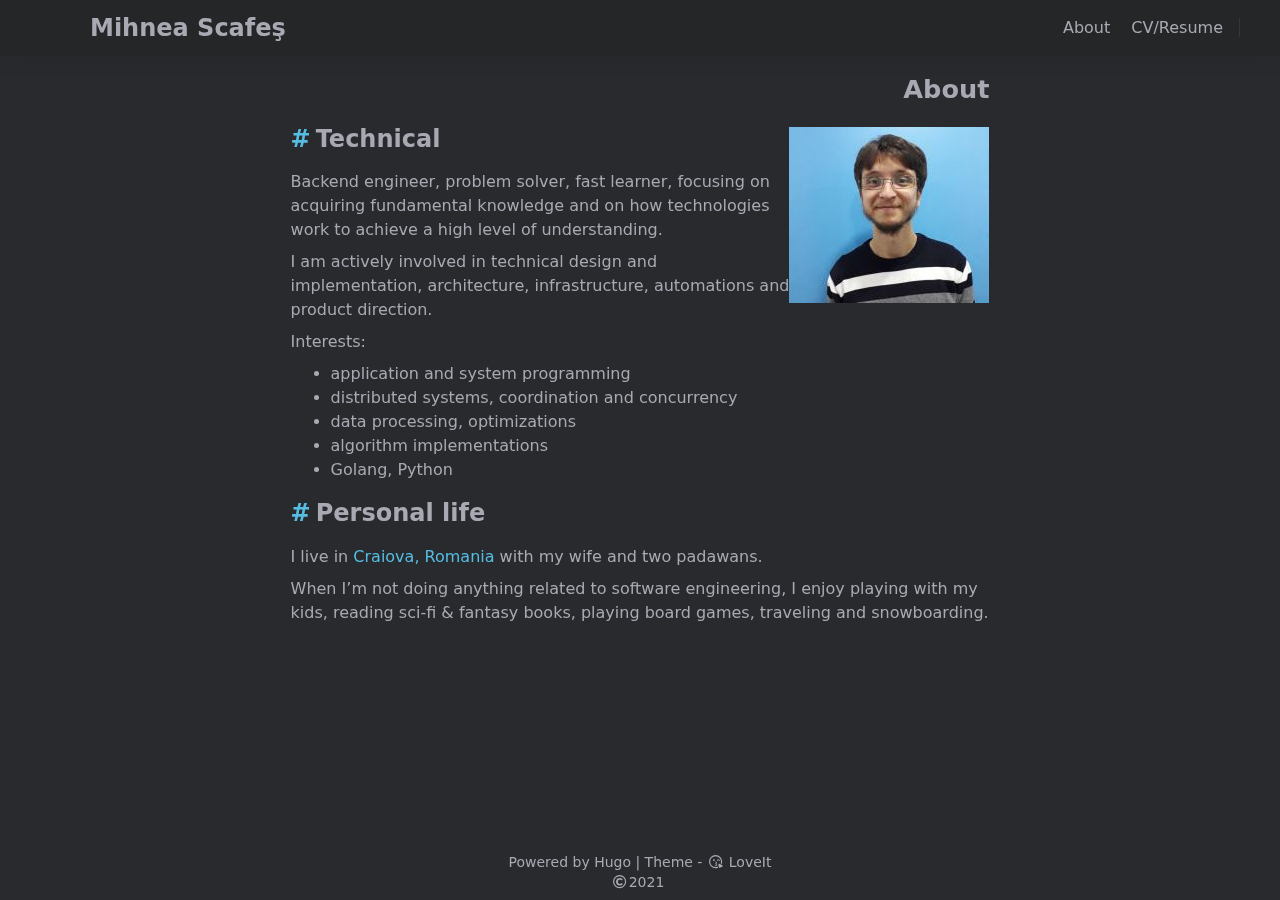
==== commit da633cfb: "rebuilding site Thu 30 Dec 16:54:20 EET 2021" ====
--- a/about/index.html
+++ b/about/index.html
@@ -7,7 +7,7 @@
         <meta http-equiv="X-UA-Compatible" content="IE=edge, chrome=1">
         <title>About - Mihnea Scafeş</title><meta name="Description" content=""><meta property="og:title" content="About" />
 <meta property="og:description" content="Technical Backend engineer, problem solver, fast learner, focusing on acquiring fundamental knowledge and on how technologies work to achieve a high level of understanding.
-I am actively involved in technical design and implementation, architecture, process automation, infrastructure and also in the direction of the product.
+I am actively involved in technical design and implementation, architecture, infrastructure, automations and product direction.
 Interests:
  application and system programming distributed systems, coordination and concurrency data processing, optimizations algorithm implementations Golang, Python  Personal life I live in Craiova, Romania with my wife and two padawans." />
 <meta property="og:type" content="article" />
@@ -17,7 +17,7 @@
 <meta name="twitter:card" content="summary"/>
 <meta name="twitter:title" content="About"/>
 <meta name="twitter:description" content="Technical Backend engineer, problem solver, fast learner, focusing on acquiring fundamental knowledge and on how technologies work to achieve a high level of understanding.
-I am actively involved in technical design and implementation, architecture, process automation, infrastructure and also in the direction of the product.
+I am actively involved in technical design and implementation, architecture, infrastructure, automations and product direction.
 Interests:
  application and system programming distributed systems, coordination and concurrency data processing, optimizations algorithm implementations Golang, Python  Personal life I live in Craiova, Romania with my wife and two padawans."/>
 <meta name="application-name" content="Mihnea Scafeş">
@@ -32,7 +32,7 @@
         "mainEntityOfPage": {
             "@type": "WebPage",
             "@id": "https:\/\/mihs.github.io\/about\/"
-        },"genre": "page","wordcount":  101 ,
+        },"genre": "page","wordcount":  95 ,
         "url": "https:\/\/mihs.github.io\/about\/","datePublished": "2020-09-21T14:29:21+03:00","dateModified": "2020-09-21T14:29:21+03:00","publisher": {
             "@type": "Organization",
             "name": "Author"},"author": {
@@ -89,7 +89,7 @@
 acquiring fundamental knowledge and on how technologies work to achieve a high
 level of understanding.</p>
 <p>I am actively involved in technical design and implementation, architecture,
-process automation, infrastructure and also in the direction of the product.</p>
+infrastructure, automations and product direction.</p>
 <p>Interests:</p>
 <ul>
 <li>application and system programming</li>
@@ -104,7 +104,7 @@
 </div></div></div>
             </main><footer class="footer">
         <div class="footer-container"><div class="footer-line">Powered by <a href="https://gohugo.io/" target="_blank" rel="noopener noreffer" title="Hugo 0.75.1">Hugo</a> | Theme - <a href="https://github.com/dillonzq/LoveIt" target="_blank" rel="noopener noreffer" title="LoveIt 0.2.10"><i class="far fa-kiss-wink-heart fa-fw"></i> LoveIt</a>
-                </div><div class="footer-line"><i class="far fa-copyright fa-fw"></i><span itemprop="copyrightYear">2020</span><span class="author" itemprop="copyrightHolder">&nbsp;<a href="/" target="_blank"></a></span></div>
+                </div><div class="footer-line"><i class="far fa-copyright fa-fw"></i><span itemprop="copyrightYear">2021</span><span class="author" itemprop="copyrightHolder">&nbsp;<a href="/" target="_blank"></a></span></div>
         </div>
     </footer></div>
 
